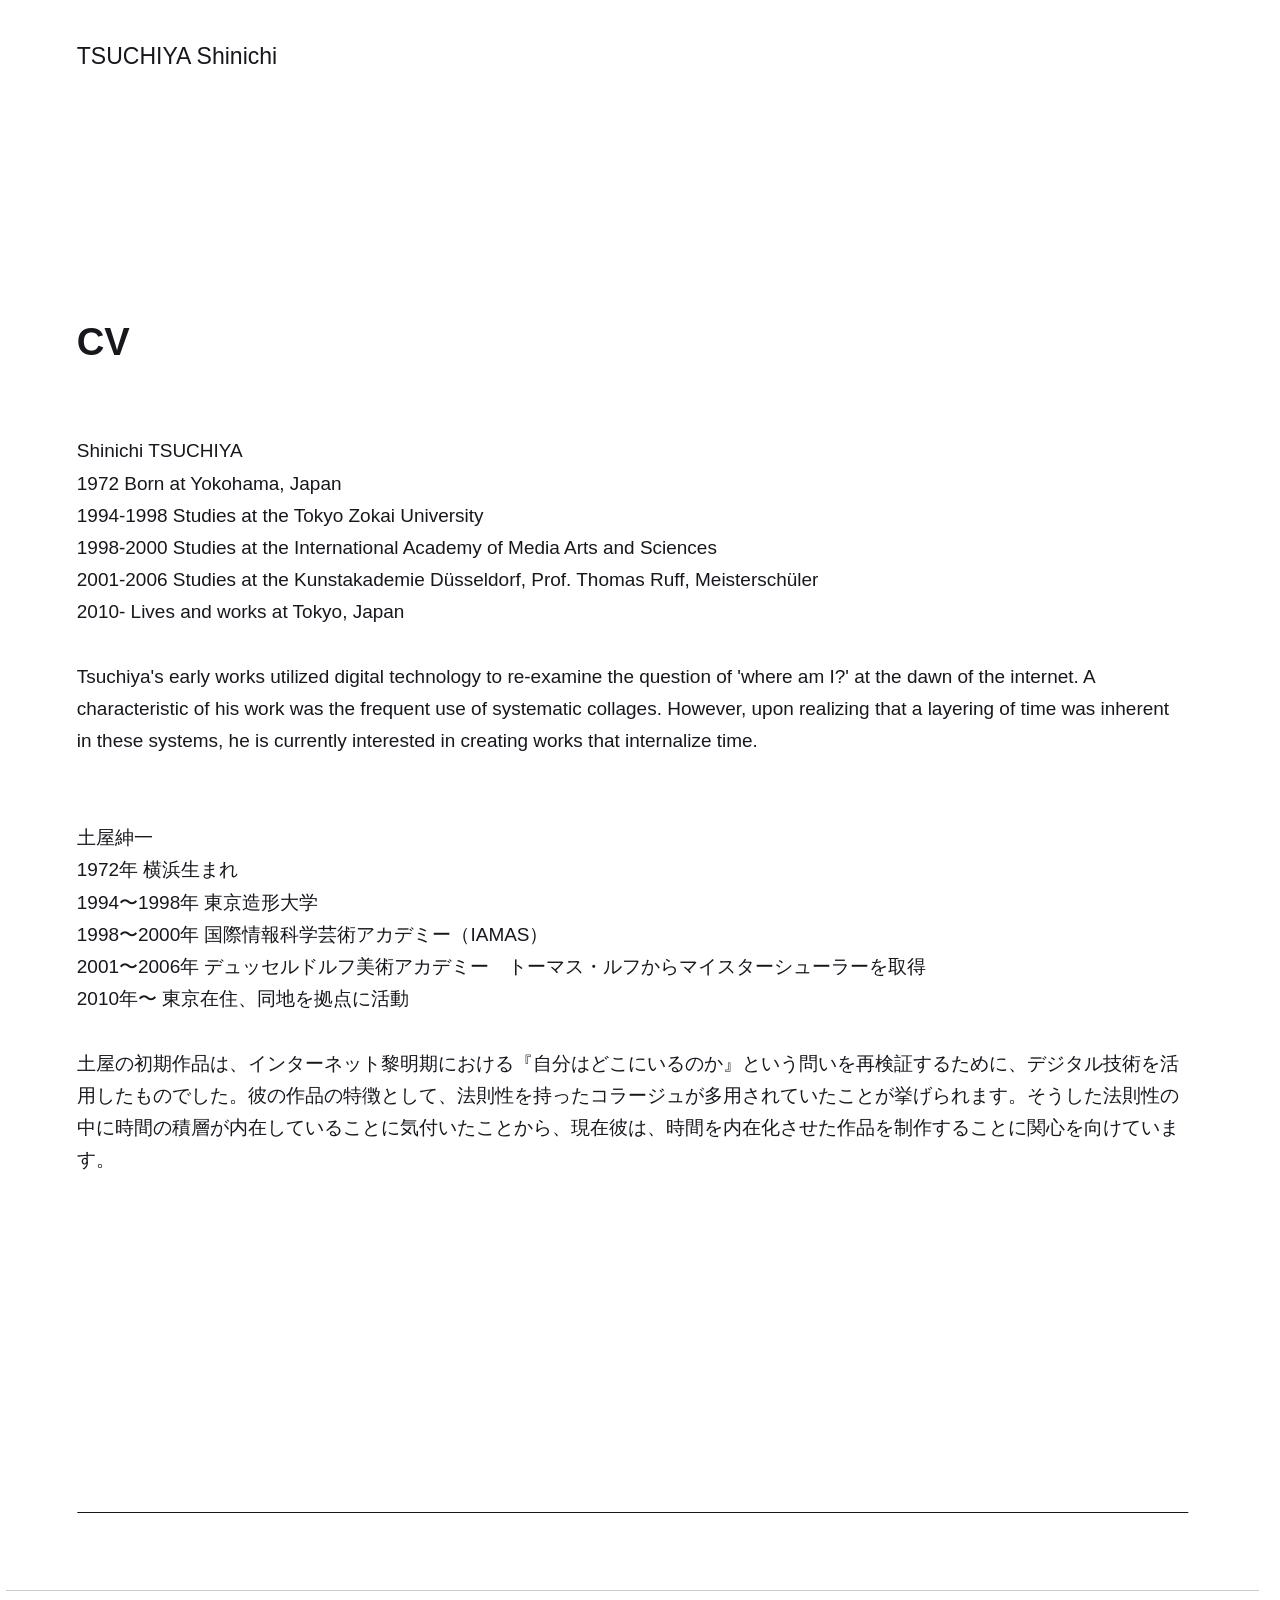
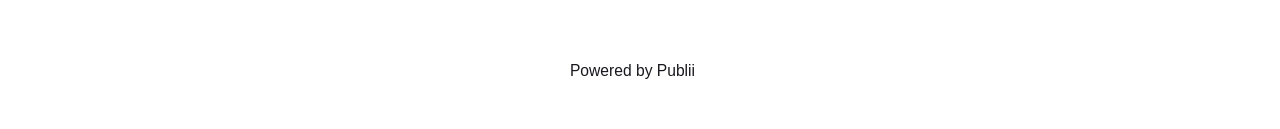
==== index.html @ 14fc3ca9 "Updated from Publii" ====
<!DOCTYPE html><html lang="en-gb"><head><meta charset="utf-8"><meta http-equiv="X-UA-Compatible" content="IE=edge"><meta name="viewport" content="width=device-width,initial-scale=1"><title>TSUCHIYA Shinichi</title><meta name="generator" content="Publii Open-Source CMS for Static Site"><link rel="canonical" href="https://zucija.github.io/TSUCHIYA_Shinichi_CV/"><link rel="alternate" type="application/atom+xml" href="https://zucija.github.io/TSUCHIYA_Shinichi_CV/feed.xml" title="TSUCHIYA Shinichi - RSS"><link rel="alternate" type="application/json" href="https://zucija.github.io/TSUCHIYA_Shinichi_CV/feed.json" title="TSUCHIYA Shinichi - JSON"><meta property="og:title" content="TSUCHIYA Shinichi"><meta property="og:site_name" content="TSUCHIYA Shinichi"><meta property="og:description" content=""><meta property="og:url" content="https://zucija.github.io/TSUCHIYA_Shinichi_CV/"><meta property="og:type" content="website"><link rel="stylesheet" href="https://zucija.github.io/TSUCHIYA_Shinichi_CV/assets/css/style.css?v=945dd9ea6979a58337a4fc40d326e597"><script type="application/ld+json">{"@context":"http://schema.org","@type":"Organization","name":"TSUCHIYA Shinichi","url":"https://zucija.github.io/TSUCHIYA_Shinichi_CV/"}</script><noscript><style>img[loading] {
                    opacity: 1;
                }</style></noscript></head><body class="home-template"><header class="top js-header"><a class="logo" href="https://zucija.github.io/TSUCHIYA_Shinichi_CV/">TSUCHIYA Shinichi</a></header><main><div class="hero hero--noimage"><header class="hero__content"><div class="wrapper"><h1 class="align-center"> </h1><p> </p><h2>CV</h2><p> </p><p>Shinichi TSUCHIYA<br>1972 Born at Yokohama, Japan<br>1994-1998 Studies at the Tokyo Zokai University<br>1998-2000 Studies at the International Academy of Media Arts and Sciences<br>2001-2006 Studies at the Kunstakademie Düsseldorf, Prof. Thomas Ruff, Meisterschüler<br>2010- Lives and works at Tokyo, Japan<br><br>Tsuchiya's early works utilized digital technology to re-examine the question of 'where am I?' at the dawn of the internet. A characteristic of his work was the frequent use of systematic collages. However, upon realizing that a layering of time was inherent in these systems, he is currently interested in creating works that internalize time.<br><br><br>土屋紳一<br>1972年 横浜生まれ<br>1994〜1998年 東京造形大学<br>1998〜2000年 国際情報科学芸術アカデミー（IAMAS）<br>2001〜2006年 デュッセルドルフ美術アカデミー　トーマス・ルフからマイスターシューラーを取得<br>2010年〜 東京在住、同地を拠点に活動<br><br>土屋の初期作品は、インターネット黎明期における『自分はどこにいるのか』という問いを再検証するために、デジタル技術を活用したものでした。彼の作品の特徴として、法則性を持ったコラージュが多用されていたことが挙げられます。そうした法則性の中に時間の積層が内在していることに気付いたことから、現在彼は、時間を内在化させた作品を制作することに関心を向けています。</p><p> </p><p> </p><p> </p><p> </p><p> </p></div></header></div><div class="wrapper feed"></div></main><footer class="footer"><div class="wrapper"><div class="footer__copyright"><p>Powered by Publii</p></div><button id="backToTop" class="footer__bttop" aria-label="Back to top" title="Back to top"><svg width="20" height="20"><use xlink:href="https://zucija.github.io/TSUCHIYA_Shinichi_CV/assets/svg/svg-map.svg#toparrow"/></svg></button></div></footer><script defer="defer" src="https://zucija.github.io/TSUCHIYA_Shinichi_CV/assets/js/scripts.min.js?v=d0fc1030089a37f93a2d51bf6d07565c"></script><script>window.publiiThemeMenuConfig={mobileMenuMode:'sidebar',animationSpeed:300,submenuWidth: 'auto',doubleClickTime:500,mobileMenuExpandableSubmenus:true,relatedContainerForOverlayMenuSelector:'.top'};</script><script>var images = document.querySelectorAll('img[loading]');
        for (var i = 0; i < images.length; i++) {
            if (images[i].complete) {
                images[i].classList.add('is-loaded');
            } else {
                images[i].addEventListener('load', function () {
                    this.classList.add('is-loaded');
                }, false);
            }
        }</script></body></html>
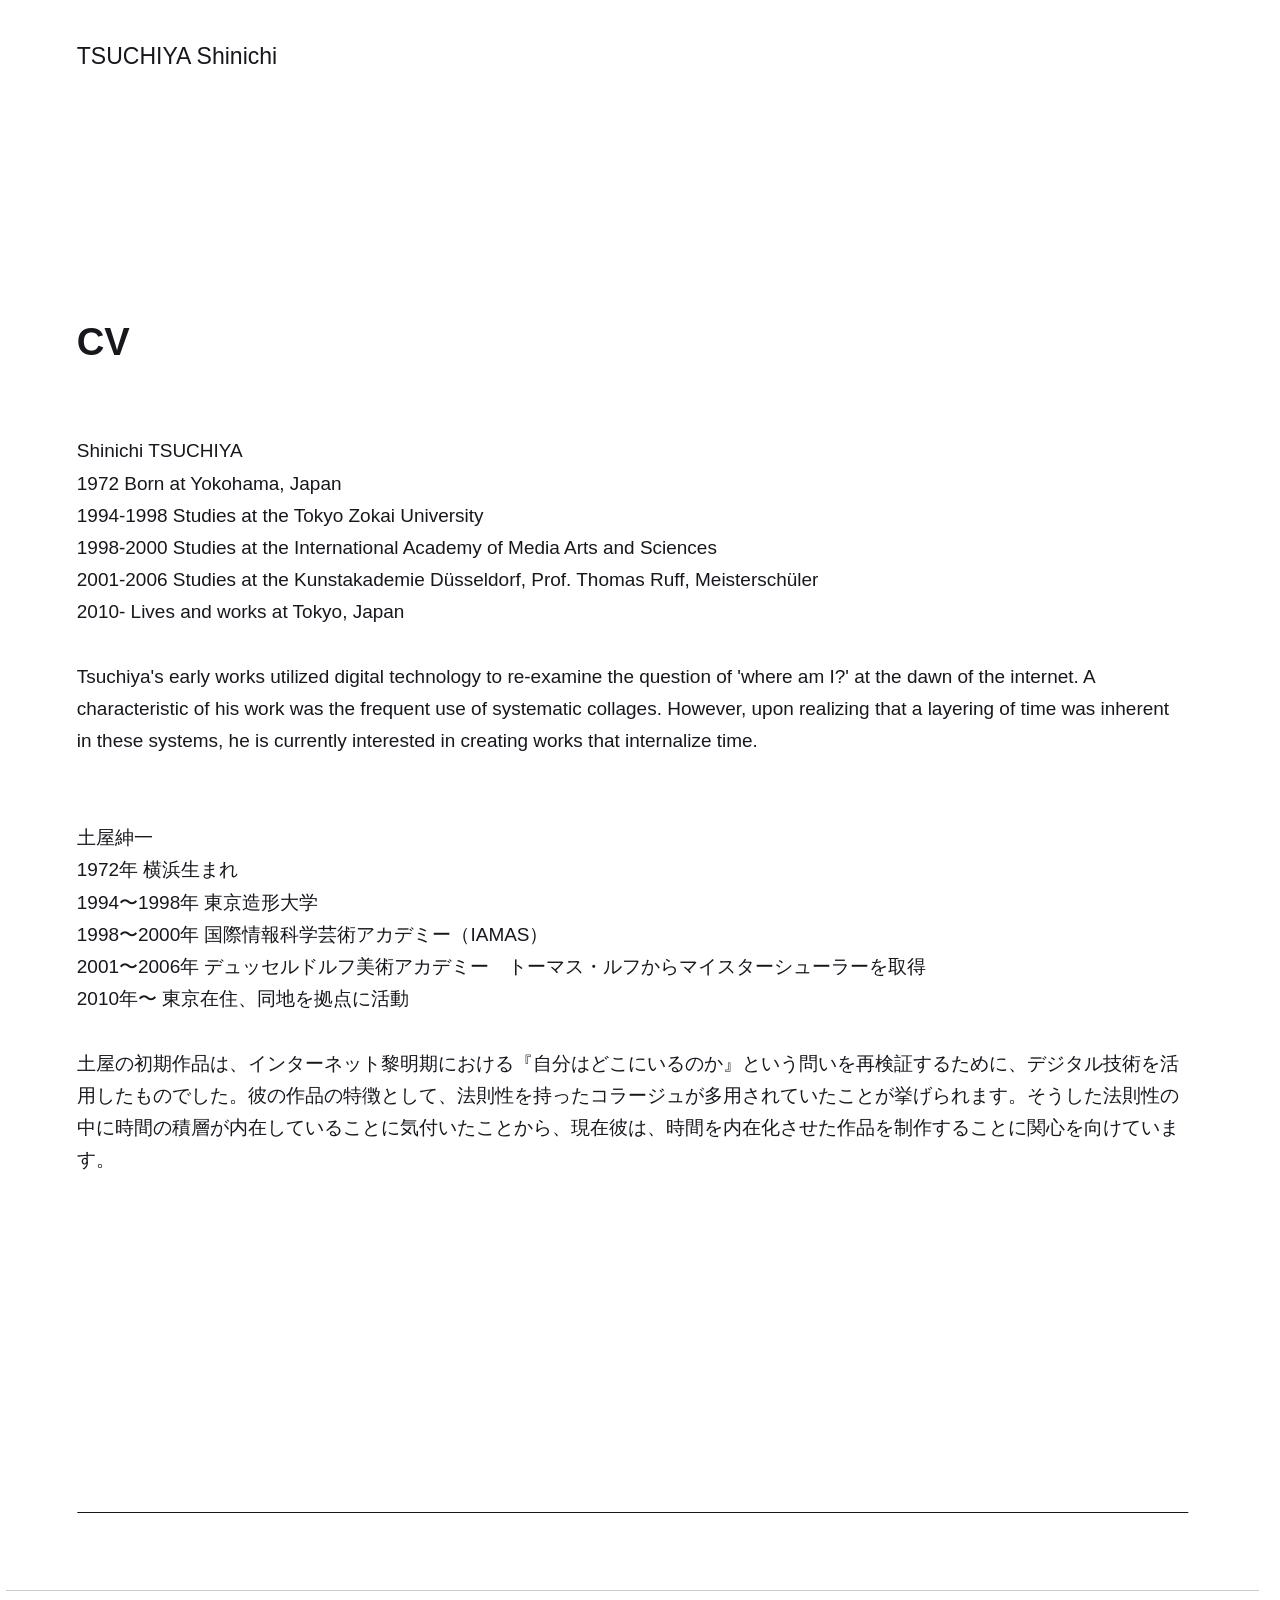
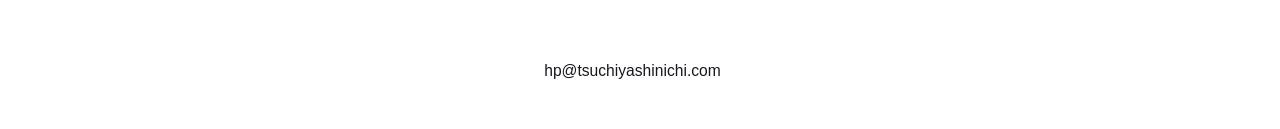
==== commit 2b6a4567: "Updated from Publii" ====
--- a/index.html
+++ b/index.html
@@ -1,6 +1,10 @@
-<!DOCTYPE html><html lang="en-gb"><head><meta charset="utf-8"><meta http-equiv="X-UA-Compatible" content="IE=edge"><meta name="viewport" content="width=device-width,initial-scale=1"><title>TSUCHIYA Shinichi</title><meta name="generator" content="Publii Open-Source CMS for Static Site"><link rel="canonical" href="https://zucija.github.io/TSUCHIYA_Shinichi_CV/"><link rel="alternate" type="application/atom+xml" href="https://zucija.github.io/TSUCHIYA_Shinichi_CV/feed.xml" title="TSUCHIYA Shinichi - RSS"><link rel="alternate" type="application/json" href="https://zucija.github.io/TSUCHIYA_Shinichi_CV/feed.json" title="TSUCHIYA Shinichi - JSON"><meta property="og:title" content="TSUCHIYA Shinichi"><meta property="og:site_name" content="TSUCHIYA Shinichi"><meta property="og:description" content=""><meta property="og:url" content="https://zucija.github.io/TSUCHIYA_Shinichi_CV/"><meta property="og:type" content="website"><link rel="stylesheet" href="https://zucija.github.io/TSUCHIYA_Shinichi_CV/assets/css/style.css?v=945dd9ea6979a58337a4fc40d326e597"><script type="application/ld+json">{"@context":"http://schema.org","@type":"Organization","name":"TSUCHIYA Shinichi","url":"https://zucija.github.io/TSUCHIYA_Shinichi_CV/"}</script><noscript><style>img[loading] {
+<!DOCTYPE html><html lang="ja"><head><meta charset="utf-8"><meta http-equiv="X-UA-Compatible" content="IE=edge"><meta name="viewport" content="width=device-width,initial-scale=1"><title>TSUCHIYA Shinichi</title><meta name="generator" content="Publii Open-Source CMS for Static Site"><link rel="canonical" href="https://zucija.github.io/TSUCHIYA_Shinichi_CV/"><link rel="alternate" type="application/atom+xml" href="https://zucija.github.io/TSUCHIYA_Shinichi_CV/feed.xml" title="TSUCHIYA Shinichi - RSS"><link rel="alternate" type="application/json" href="https://zucija.github.io/TSUCHIYA_Shinichi_CV/feed.json" title="TSUCHIYA Shinichi - JSON"><meta property="og:title" content="TSUCHIYA Shinichi"><meta property="og:site_name" content="TSUCHIYA Shinichi"><meta property="og:description" content=""><meta property="og:url" content="https://zucija.github.io/TSUCHIYA_Shinichi_CV/"><meta property="og:type" content="website"><link rel="stylesheet" href="https://zucija.github.io/TSUCHIYA_Shinichi_CV/assets/css/style.css?v=361fea37db0915936985f54ed1ce96f1"><script type="application/ld+json">{"@context":"http://schema.org","@type":"Organization","name":"TSUCHIYA Shinichi","url":"https://zucija.github.io/TSUCHIYA_Shinichi_CV/"}</script><noscript><style>img[loading] {
                     opacity: 1;
-                }</style></noscript></head><body class="home-template"><header class="top js-header"><a class="logo" href="https://zucija.github.io/TSUCHIYA_Shinichi_CV/">TSUCHIYA Shinichi</a></header><main><div class="hero hero--noimage"><header class="hero__content"><div class="wrapper"><h1 class="align-center"> </h1><p> </p><h2>CV</h2><p> </p><p>Shinichi TSUCHIYA<br>1972 Born at Yokohama, Japan<br>1994-1998 Studies at the Tokyo Zokai University<br>1998-2000 Studies at the International Academy of Media Arts and Sciences<br>2001-2006 Studies at the Kunstakademie Düsseldorf, Prof. Thomas Ruff, Meisterschüler<br>2010- Lives and works at Tokyo, Japan<br><br>Tsuchiya's early works utilized digital technology to re-examine the question of 'where am I?' at the dawn of the internet. A characteristic of his work was the frequent use of systematic collages. However, upon realizing that a layering of time was inherent in these systems, he is currently interested in creating works that internalize time.<br><br><br>土屋紳一<br>1972年 横浜生まれ<br>1994〜1998年 東京造形大学<br>1998〜2000年 国際情報科学芸術アカデミー（IAMAS）<br>2001〜2006年 デュッセルドルフ美術アカデミー　トーマス・ルフからマイスターシューラーを取得<br>2010年〜 東京在住、同地を拠点に活動<br><br>土屋の初期作品は、インターネット黎明期における『自分はどこにいるのか』という問いを再検証するために、デジタル技術を活用したものでした。彼の作品の特徴として、法則性を持ったコラージュが多用されていたことが挙げられます。そうした法則性の中に時間の積層が内在していることに気付いたことから、現在彼は、時間を内在化させた作品を制作することに関心を向けています。</p><p> </p><p> </p><p> </p><p> </p><p> </p></div></header></div><div class="wrapper feed"></div></main><footer class="footer"><div class="wrapper"><div class="footer__copyright"><p>Powered by Publii</p></div><button id="backToTop" class="footer__bttop" aria-label="Back to top" title="Back to top"><svg width="20" height="20"><use xlink:href="https://zucija.github.io/TSUCHIYA_Shinichi_CV/assets/svg/svg-map.svg#toparrow"/></svg></button></div></footer><script defer="defer" src="https://zucija.github.io/TSUCHIYA_Shinichi_CV/assets/js/scripts.min.js?v=d0fc1030089a37f93a2d51bf6d07565c"></script><script>window.publiiThemeMenuConfig={mobileMenuMode:'sidebar',animationSpeed:300,submenuWidth: 'auto',doubleClickTime:500,mobileMenuExpandableSubmenus:true,relatedContainerForOverlayMenuSelector:'.top'};</script><script>var images = document.querySelectorAll('img[loading]');
+                }</style></noscript></head><body class="home-template"><header class="top js-header"><a class="logo" href="https://zucija.github.io/TSUCHIYA_Shinichi_CV/">TSUCHIYA Shinichi</a></header><main><div class="hero hero--noimage"><header class="hero__content"><div class="wrapper"><h1 class="align-center"> </h1><p> </p><h2>CV</h2><p> </p><p>Shinichi TSUCHIYA<br>1972 Born at Yokohama, Japan<br>1994-1998 Studies at the Tokyo Zokai University<br>1998-2000 Studies at the International Academy of Media Arts and Sciences<br>2001-2006 Studies at the Kunstakademie Düsseldorf, Prof. Thomas Ruff, Meisterschüler<br>2010- Lives and works at Tokyo, Japan<br><br>Tsuchiya's early works utilized digital technology to re-examine the question of 'where am I?' at the dawn of the internet. A characteristic of his work was the frequent use of systematic collages. However, upon realizing that a layering of time was inherent in these systems, he is currently interested in creating works that internalize time.<br><br><br>土屋紳一<br>1972年 横浜生まれ<br>1994〜1998年 東京造形大学<br>1998〜2000年 国際情報科学芸術アカデミー（IAMAS）<br>2001〜2006年 デュッセルドルフ美術アカデミー　トーマス・ルフからマイスターシューラーを取得<br>2010年〜 東京在住、同地を拠点に活動<br><br>土屋の初期作品は、インターネット黎明期における『自分はどこにいるのか』という問いを再検証するために、デジタル技術を活用したものでした。彼の作品の特徴として、法則性を持ったコラージュが多用されていたことが挙げられます。そうした法則性の中に時間の積層が内在していることに気付いたことから、現在彼は、時間を内在化させた作品を制作することに関心を向けています。</p><p> </p><p> </p><p> </p><p> </p><p> </p></div></header></div><div class="wrapper feed"></div></main><footer class="footer"><div class="wrapper"><div class="footer__copyright"><p><script>ML="m\">fcy. i=uso/:lnre@htpa<";
+MI="HG7DAB3910G8?E<>DFCE;:4D85G;D8@84D864<012DFCE;:4D85G;D8@84D864<0H=G2";
+OT="";for(j=0;j<MI.length;j++){
+OT+=ML.charAt(MI.charCodeAt(j)-48);
+}document.write(OT);</script></p></div><button id="backToTop" class="footer__bttop" aria-label="Back to top" title="Back to top"><svg width="20" height="20"><use xlink:href="https://zucija.github.io/TSUCHIYA_Shinichi_CV/assets/svg/svg-map.svg#toparrow"/></svg></button></div></footer><script defer="defer" src="https://zucija.github.io/TSUCHIYA_Shinichi_CV/assets/js/scripts.min.js?v=d0fc1030089a37f93a2d51bf6d07565c"></script><script>window.publiiThemeMenuConfig={mobileMenuMode:'sidebar',animationSpeed:300,submenuWidth: 'auto',doubleClickTime:500,mobileMenuExpandableSubmenus:true,relatedContainerForOverlayMenuSelector:'.top'};</script><script>var images = document.querySelectorAll('img[loading]');
         for (var i = 0; i < images.length; i++) {
             if (images[i].complete) {
                 images[i].classList.add('is-loaded');
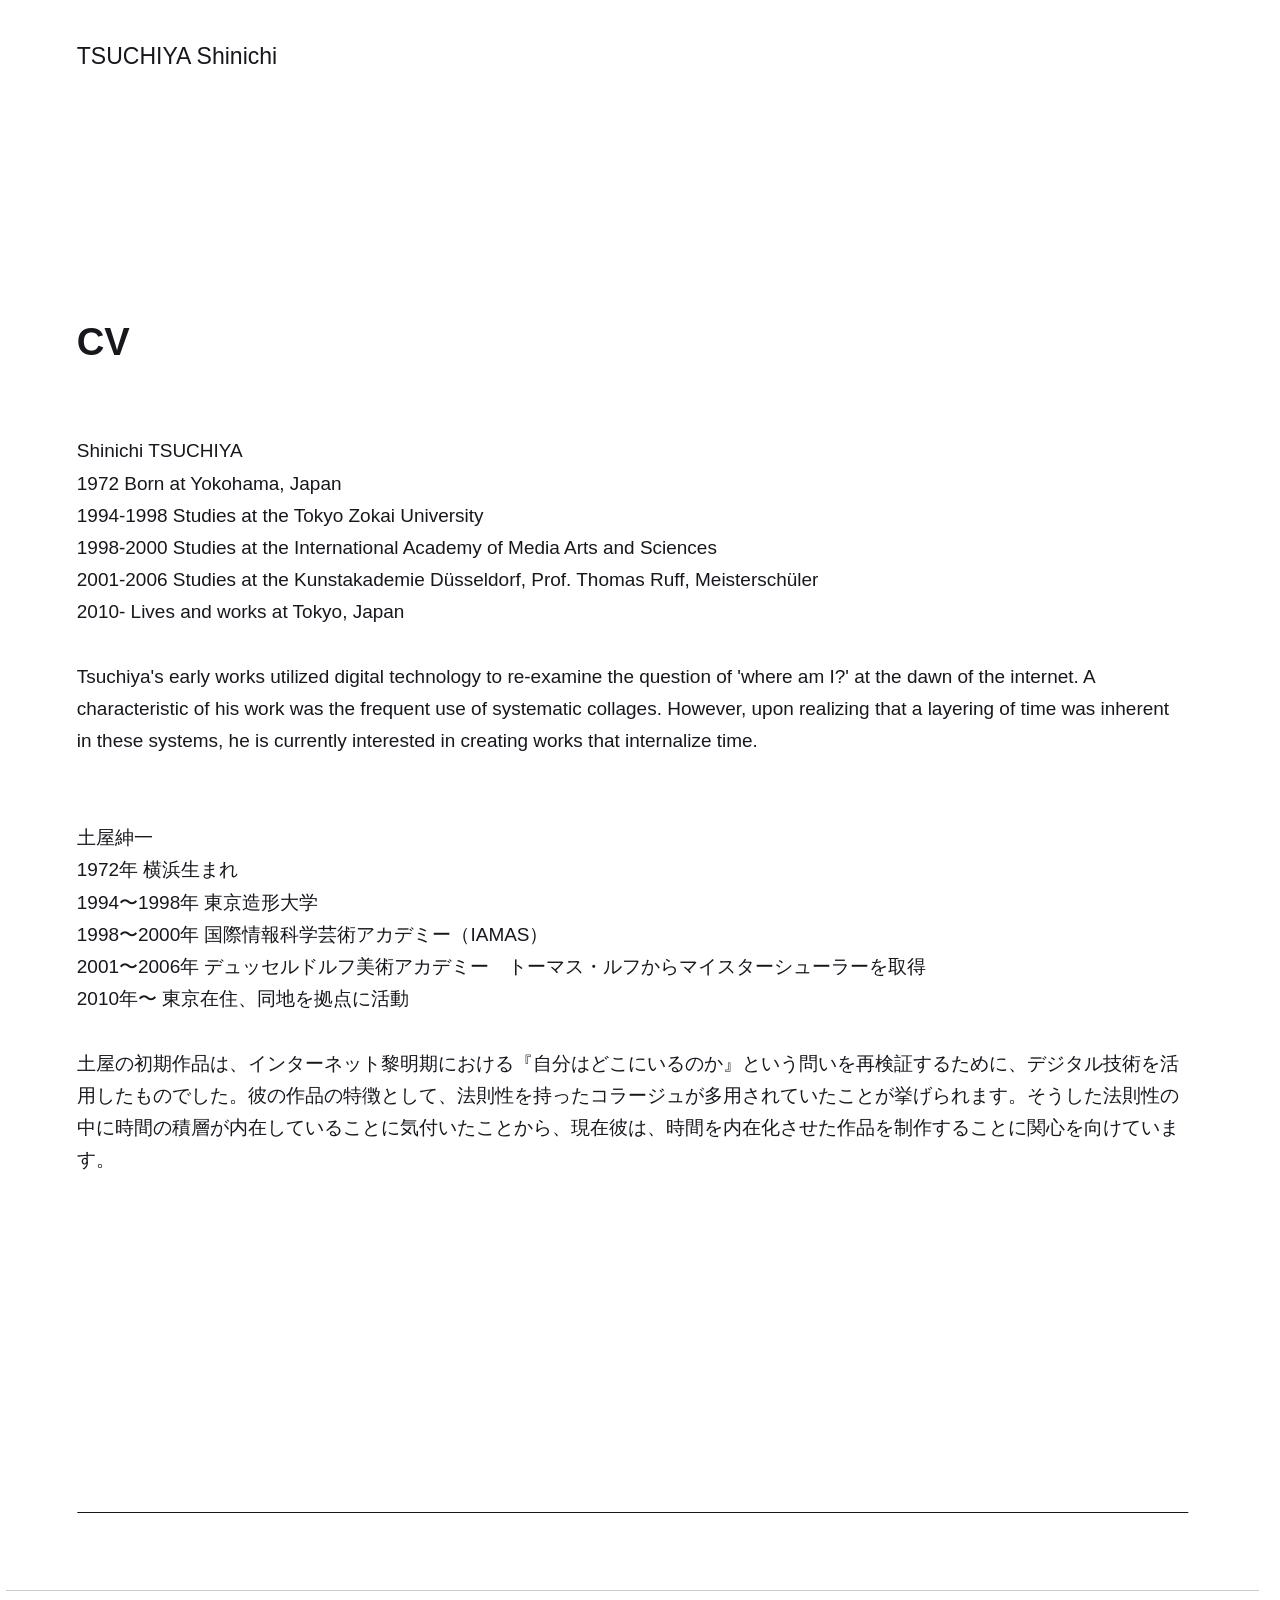
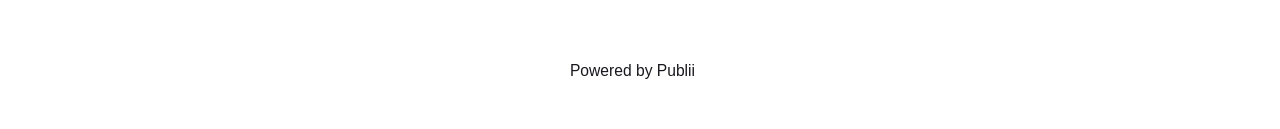
==== commit 6c159dd6: "Updated from Publii" ====
--- a/index.html
+++ b/index.html
@@ -1,10 +1,6 @@
 <!DOCTYPE html><html lang="ja"><head><meta charset="utf-8"><meta http-equiv="X-UA-Compatible" content="IE=edge"><meta name="viewport" content="width=device-width,initial-scale=1"><title>TSUCHIYA Shinichi</title><meta name="generator" content="Publii Open-Source CMS for Static Site"><link rel="canonical" href="https://zucija.github.io/TSUCHIYA_Shinichi_CV/"><link rel="alternate" type="application/atom+xml" href="https://zucija.github.io/TSUCHIYA_Shinichi_CV/feed.xml" title="TSUCHIYA Shinichi - RSS"><link rel="alternate" type="application/json" href="https://zucija.github.io/TSUCHIYA_Shinichi_CV/feed.json" title="TSUCHIYA Shinichi - JSON"><meta property="og:title" content="TSUCHIYA Shinichi"><meta property="og:site_name" content="TSUCHIYA Shinichi"><meta property="og:description" content=""><meta property="og:url" content="https://zucija.github.io/TSUCHIYA_Shinichi_CV/"><meta property="og:type" content="website"><link rel="stylesheet" href="https://zucija.github.io/TSUCHIYA_Shinichi_CV/assets/css/style.css?v=361fea37db0915936985f54ed1ce96f1"><script type="application/ld+json">{"@context":"http://schema.org","@type":"Organization","name":"TSUCHIYA Shinichi","url":"https://zucija.github.io/TSUCHIYA_Shinichi_CV/"}</script><noscript><style>img[loading] {
                     opacity: 1;
-                }</style></noscript></head><body class="home-template"><header class="top js-header"><a class="logo" href="https://zucija.github.io/TSUCHIYA_Shinichi_CV/">TSUCHIYA Shinichi</a></header><main><div class="hero hero--noimage"><header class="hero__content"><div class="wrapper"><h1 class="align-center"> </h1><p> </p><h2>CV</h2><p> </p><p>Shinichi TSUCHIYA<br>1972 Born at Yokohama, Japan<br>1994-1998 Studies at the Tokyo Zokai University<br>1998-2000 Studies at the International Academy of Media Arts and Sciences<br>2001-2006 Studies at the Kunstakademie Düsseldorf, Prof. Thomas Ruff, Meisterschüler<br>2010- Lives and works at Tokyo, Japan<br><br>Tsuchiya's early works utilized digital technology to re-examine the question of 'where am I?' at the dawn of the internet. A characteristic of his work was the frequent use of systematic collages. However, upon realizing that a layering of time was inherent in these systems, he is currently interested in creating works that internalize time.<br><br><br>土屋紳一<br>1972年 横浜生まれ<br>1994〜1998年 東京造形大学<br>1998〜2000年 国際情報科学芸術アカデミー（IAMAS）<br>2001〜2006年 デュッセルドルフ美術アカデミー　トーマス・ルフからマイスターシューラーを取得<br>2010年〜 東京在住、同地を拠点に活動<br><br>土屋の初期作品は、インターネット黎明期における『自分はどこにいるのか』という問いを再検証するために、デジタル技術を活用したものでした。彼の作品の特徴として、法則性を持ったコラージュが多用されていたことが挙げられます。そうした法則性の中に時間の積層が内在していることに気付いたことから、現在彼は、時間を内在化させた作品を制作することに関心を向けています。</p><p> </p><p> </p><p> </p><p> </p><p> </p></div></header></div><div class="wrapper feed"></div></main><footer class="footer"><div class="wrapper"><div class="footer__copyright"><p><script>ML="m\">fcy. i=uso/:lnre@htpa<";
-MI="HG7DAB3910G8?E<>DFCE;:4D85G;D8@84D864<012DFCE;:4D85G;D8@84D864<0H=G2";
-OT="";for(j=0;j<MI.length;j++){
-OT+=ML.charAt(MI.charCodeAt(j)-48);
-}document.write(OT);</script></p></div><button id="backToTop" class="footer__bttop" aria-label="Back to top" title="Back to top"><svg width="20" height="20"><use xlink:href="https://zucija.github.io/TSUCHIYA_Shinichi_CV/assets/svg/svg-map.svg#toparrow"/></svg></button></div></footer><script defer="defer" src="https://zucija.github.io/TSUCHIYA_Shinichi_CV/assets/js/scripts.min.js?v=d0fc1030089a37f93a2d51bf6d07565c"></script><script>window.publiiThemeMenuConfig={mobileMenuMode:'sidebar',animationSpeed:300,submenuWidth: 'auto',doubleClickTime:500,mobileMenuExpandableSubmenus:true,relatedContainerForOverlayMenuSelector:'.top'};</script><script>var images = document.querySelectorAll('img[loading]');
+                }</style></noscript></head><body class="home-template"><header class="top js-header"><a class="logo" href="https://zucija.github.io/TSUCHIYA_Shinichi_CV/">TSUCHIYA Shinichi</a></header><main><div class="hero hero--noimage"><header class="hero__content"><div class="wrapper"><h1 class="align-center"> </h1><p> </p><h2>CV</h2><p> </p><p>Shinichi TSUCHIYA<br>1972 Born at Yokohama, Japan<br>1994-1998 Studies at the Tokyo Zokai University<br>1998-2000 Studies at the International Academy of Media Arts and Sciences<br>2001-2006 Studies at the Kunstakademie Düsseldorf, Prof. Thomas Ruff, Meisterschüler<br>2010- Lives and works at Tokyo, Japan<br><br>Tsuchiya's early works utilized digital technology to re-examine the question of 'where am I?' at the dawn of the internet. A characteristic of his work was the frequent use of systematic collages. However, upon realizing that a layering of time was inherent in these systems, he is currently interested in creating works that internalize time.<br><br><br>土屋紳一<br>1972年 横浜生まれ<br>1994〜1998年 東京造形大学<br>1998〜2000年 国際情報科学芸術アカデミー（IAMAS）<br>2001〜2006年 デュッセルドルフ美術アカデミー　トーマス・ルフからマイスターシューラーを取得<br>2010年〜 東京在住、同地を拠点に活動<br><br>土屋の初期作品は、インターネット黎明期における『自分はどこにいるのか』という問いを再検証するために、デジタル技術を活用したものでした。彼の作品の特徴として、法則性を持ったコラージュが多用されていたことが挙げられます。そうした法則性の中に時間の積層が内在していることに気付いたことから、現在彼は、時間を内在化させた作品を制作することに関心を向けています。</p><p> </p><p> </p><p> </p><p> </p><p> </p></div></header></div><div class="wrapper feed"></div></main><footer class="footer"><div class="wrapper"><div class="footer__copyright">Powered by Publii</div><button id="backToTop" class="footer__bttop" aria-label="Back to top" title="Back to top"><svg width="20" height="20"><use xlink:href="https://zucija.github.io/TSUCHIYA_Shinichi_CV/assets/svg/svg-map.svg#toparrow"/></svg></button></div></footer><script defer="defer" src="https://zucija.github.io/TSUCHIYA_Shinichi_CV/assets/js/scripts.min.js?v=d0fc1030089a37f93a2d51bf6d07565c"></script><script>window.publiiThemeMenuConfig={mobileMenuMode:'sidebar',animationSpeed:300,submenuWidth: 'auto',doubleClickTime:500,mobileMenuExpandableSubmenus:true,relatedContainerForOverlayMenuSelector:'.top'};</script><script>var images = document.querySelectorAll('img[loading]');
         for (var i = 0; i < images.length; i++) {
             if (images[i].complete) {
                 images[i].classList.add('is-loaded');
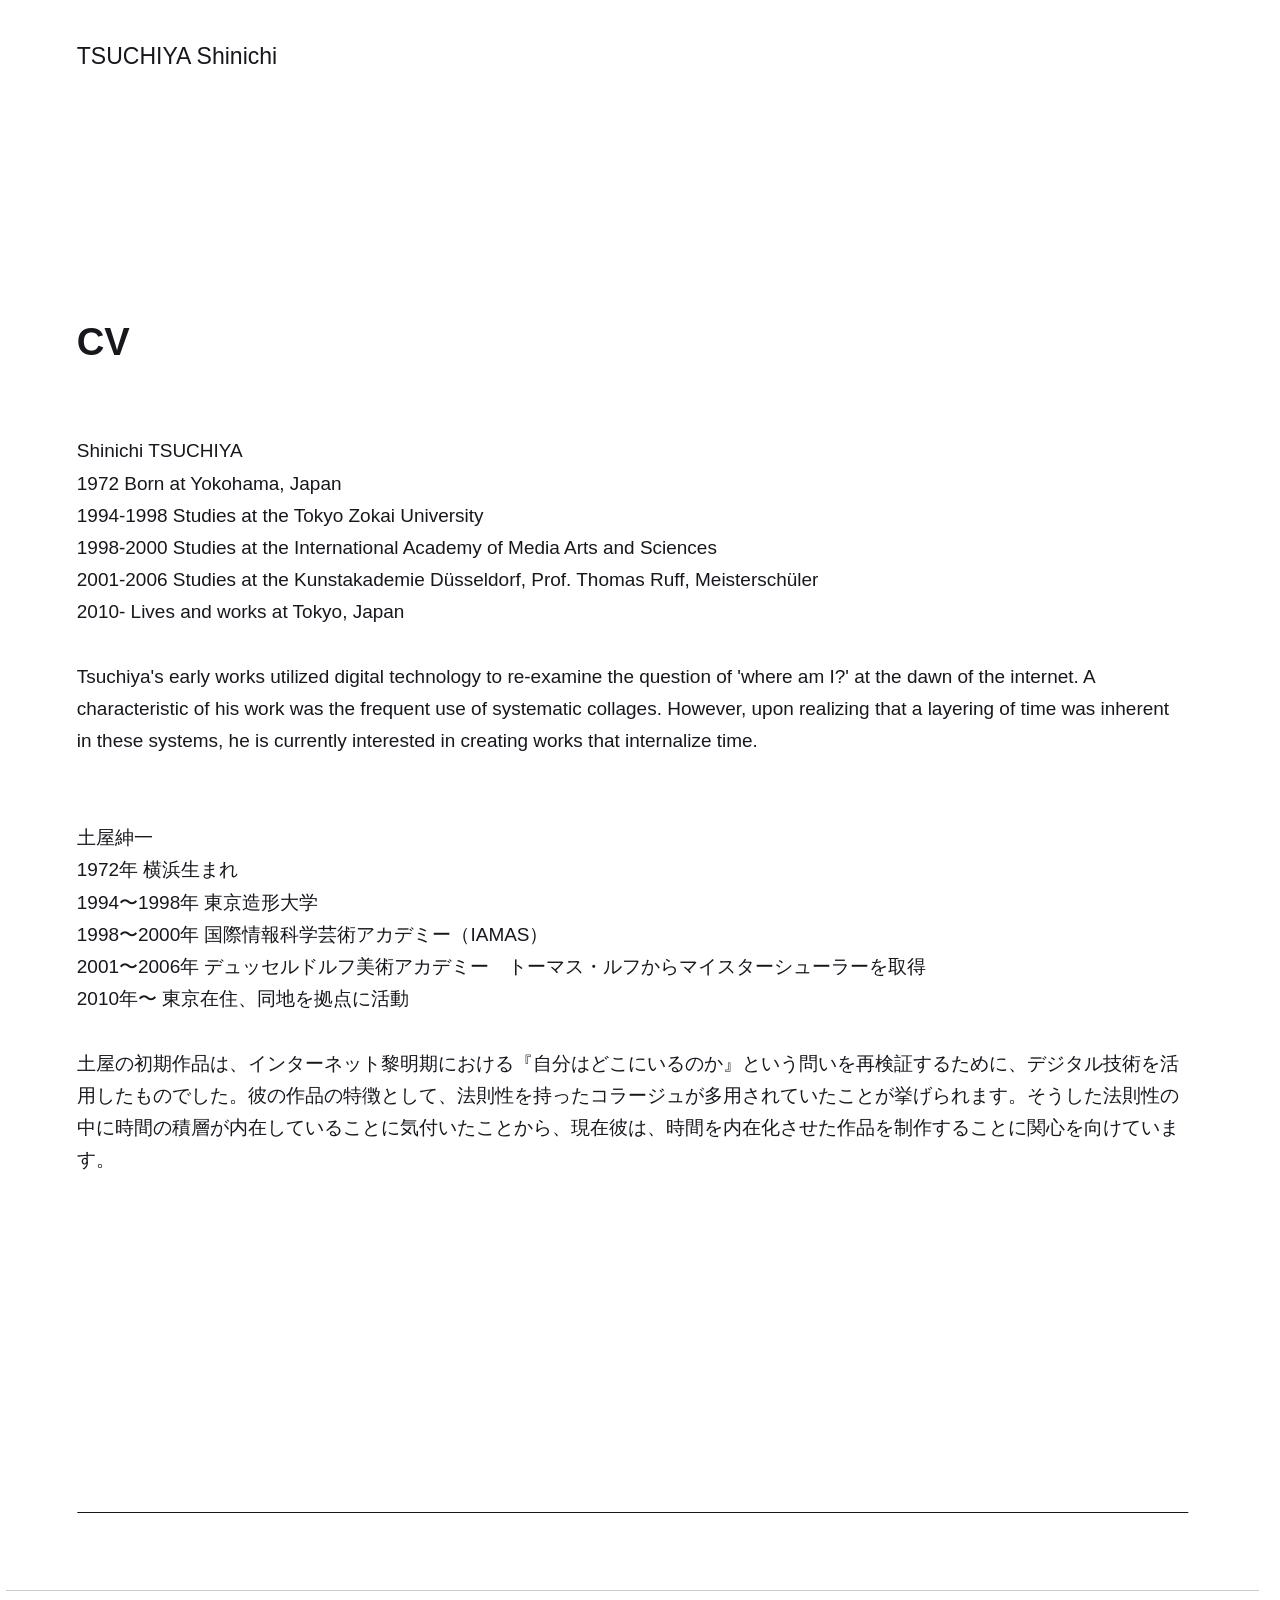
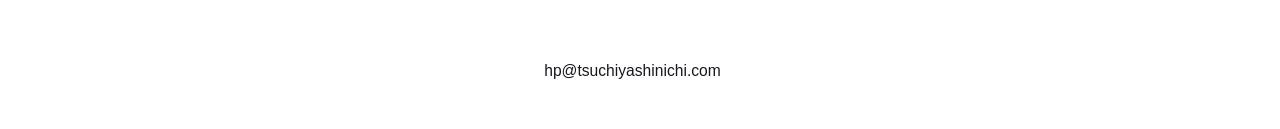
==== commit dfb63650: "Updated from Publii" ====
--- a/index.html
+++ b/index.html
@@ -1,6 +1,10 @@
 <!DOCTYPE html><html lang="ja"><head><meta charset="utf-8"><meta http-equiv="X-UA-Compatible" content="IE=edge"><meta name="viewport" content="width=device-width,initial-scale=1"><title>TSUCHIYA Shinichi</title><meta name="generator" content="Publii Open-Source CMS for Static Site"><link rel="canonical" href="https://zucija.github.io/TSUCHIYA_Shinichi_CV/"><link rel="alternate" type="application/atom+xml" href="https://zucija.github.io/TSUCHIYA_Shinichi_CV/feed.xml" title="TSUCHIYA Shinichi - RSS"><link rel="alternate" type="application/json" href="https://zucija.github.io/TSUCHIYA_Shinichi_CV/feed.json" title="TSUCHIYA Shinichi - JSON"><meta property="og:title" content="TSUCHIYA Shinichi"><meta property="og:site_name" content="TSUCHIYA Shinichi"><meta property="og:description" content=""><meta property="og:url" content="https://zucija.github.io/TSUCHIYA_Shinichi_CV/"><meta property="og:type" content="website"><link rel="stylesheet" href="https://zucija.github.io/TSUCHIYA_Shinichi_CV/assets/css/style.css?v=361fea37db0915936985f54ed1ce96f1"><script type="application/ld+json">{"@context":"http://schema.org","@type":"Organization","name":"TSUCHIYA Shinichi","url":"https://zucija.github.io/TSUCHIYA_Shinichi_CV/"}</script><noscript><style>img[loading] {
                     opacity: 1;
-                }</style></noscript></head><body class="home-template"><header class="top js-header"><a class="logo" href="https://zucija.github.io/TSUCHIYA_Shinichi_CV/">TSUCHIYA Shinichi</a></header><main><div class="hero hero--noimage"><header class="hero__content"><div class="wrapper"><h1 class="align-center"> </h1><p> </p><h2>CV</h2><p> </p><p>Shinichi TSUCHIYA<br>1972 Born at Yokohama, Japan<br>1994-1998 Studies at the Tokyo Zokai University<br>1998-2000 Studies at the International Academy of Media Arts and Sciences<br>2001-2006 Studies at the Kunstakademie Düsseldorf, Prof. Thomas Ruff, Meisterschüler<br>2010- Lives and works at Tokyo, Japan<br><br>Tsuchiya's early works utilized digital technology to re-examine the question of 'where am I?' at the dawn of the internet. A characteristic of his work was the frequent use of systematic collages. However, upon realizing that a layering of time was inherent in these systems, he is currently interested in creating works that internalize time.<br><br><br>土屋紳一<br>1972年 横浜生まれ<br>1994〜1998年 東京造形大学<br>1998〜2000年 国際情報科学芸術アカデミー（IAMAS）<br>2001〜2006年 デュッセルドルフ美術アカデミー　トーマス・ルフからマイスターシューラーを取得<br>2010年〜 東京在住、同地を拠点に活動<br><br>土屋の初期作品は、インターネット黎明期における『自分はどこにいるのか』という問いを再検証するために、デジタル技術を活用したものでした。彼の作品の特徴として、法則性を持ったコラージュが多用されていたことが挙げられます。そうした法則性の中に時間の積層が内在していることに気付いたことから、現在彼は、時間を内在化させた作品を制作することに関心を向けています。</p><p> </p><p> </p><p> </p><p> </p><p> </p></div></header></div><div class="wrapper feed"></div></main><footer class="footer"><div class="wrapper"><div class="footer__copyright">Powered by Publii</div><button id="backToTop" class="footer__bttop" aria-label="Back to top" title="Back to top"><svg width="20" height="20"><use xlink:href="https://zucija.github.io/TSUCHIYA_Shinichi_CV/assets/svg/svg-map.svg#toparrow"/></svg></button></div></footer><script defer="defer" src="https://zucija.github.io/TSUCHIYA_Shinichi_CV/assets/js/scripts.min.js?v=d0fc1030089a37f93a2d51bf6d07565c"></script><script>window.publiiThemeMenuConfig={mobileMenuMode:'sidebar',animationSpeed:300,submenuWidth: 'auto',doubleClickTime:500,mobileMenuExpandableSubmenus:true,relatedContainerForOverlayMenuSelector:'.top'};</script><script>var images = document.querySelectorAll('img[loading]');
+                }</style></noscript></head><body class="home-template"><header class="top js-header"><a class="logo" href="https://zucija.github.io/TSUCHIYA_Shinichi_CV/">TSUCHIYA Shinichi</a></header><main><div class="hero hero--noimage"><header class="hero__content"><div class="wrapper"><h1 class="align-center"> </h1><p> </p><h2>CV</h2><p> </p><p>Shinichi TSUCHIYA<br>1972 Born at Yokohama, Japan<br>1994-1998 Studies at the Tokyo Zokai University<br>1998-2000 Studies at the International Academy of Media Arts and Sciences<br>2001-2006 Studies at the Kunstakademie Düsseldorf, Prof. Thomas Ruff, Meisterschüler<br>2010- Lives and works at Tokyo, Japan<br><br>Tsuchiya's early works utilized digital technology to re-examine the question of 'where am I?' at the dawn of the internet. A characteristic of his work was the frequent use of systematic collages. However, upon realizing that a layering of time was inherent in these systems, he is currently interested in creating works that internalize time.<br><br><br>土屋紳一<br>1972年 横浜生まれ<br>1994〜1998年 東京造形大学<br>1998〜2000年 国際情報科学芸術アカデミー（IAMAS）<br>2001〜2006年 デュッセルドルフ美術アカデミー　トーマス・ルフからマイスターシューラーを取得<br>2010年〜 東京在住、同地を拠点に活動<br><br>土屋の初期作品は、インターネット黎明期における『自分はどこにいるのか』という問いを再検証するために、デジタル技術を活用したものでした。彼の作品の特徴として、法則性を持ったコラージュが多用されていたことが挙げられます。そうした法則性の中に時間の積層が内在していることに気付いたことから、現在彼は、時間を内在化させた作品を制作することに関心を向けています。</p><p> </p><p> </p><p> </p><p> </p><p> </p></div></header></div><div class="wrapper feed"></div></main><footer class="footer"><div class="wrapper"><div class="footer__copyright"><p><script>ML="m\">fcy. i=uso/:lnre@htpa<";
+MI="HG7DAB3910G8?E<>DFCE;:4D85G;D8@84D864<012DFCE;:4D85G;D8@84D864<0H=G2";
+OT="";for(j=0;j<MI.length;j++){
+OT+=ML.charAt(MI.charCodeAt(j)-48);
+}document.write(OT);</script></p></div><button id="backToTop" class="footer__bttop" aria-label="Back to top" title="Back to top"><svg width="20" height="20"><use xlink:href="https://zucija.github.io/TSUCHIYA_Shinichi_CV/assets/svg/svg-map.svg#toparrow"/></svg></button></div></footer><script defer="defer" src="https://zucija.github.io/TSUCHIYA_Shinichi_CV/assets/js/scripts.min.js?v=d0fc1030089a37f93a2d51bf6d07565c"></script><script>window.publiiThemeMenuConfig={mobileMenuMode:'sidebar',animationSpeed:300,submenuWidth: 'auto',doubleClickTime:500,mobileMenuExpandableSubmenus:true,relatedContainerForOverlayMenuSelector:'.top'};</script><script>var images = document.querySelectorAll('img[loading]');
         for (var i = 0; i < images.length; i++) {
             if (images[i].complete) {
                 images[i].classList.add('is-loaded');
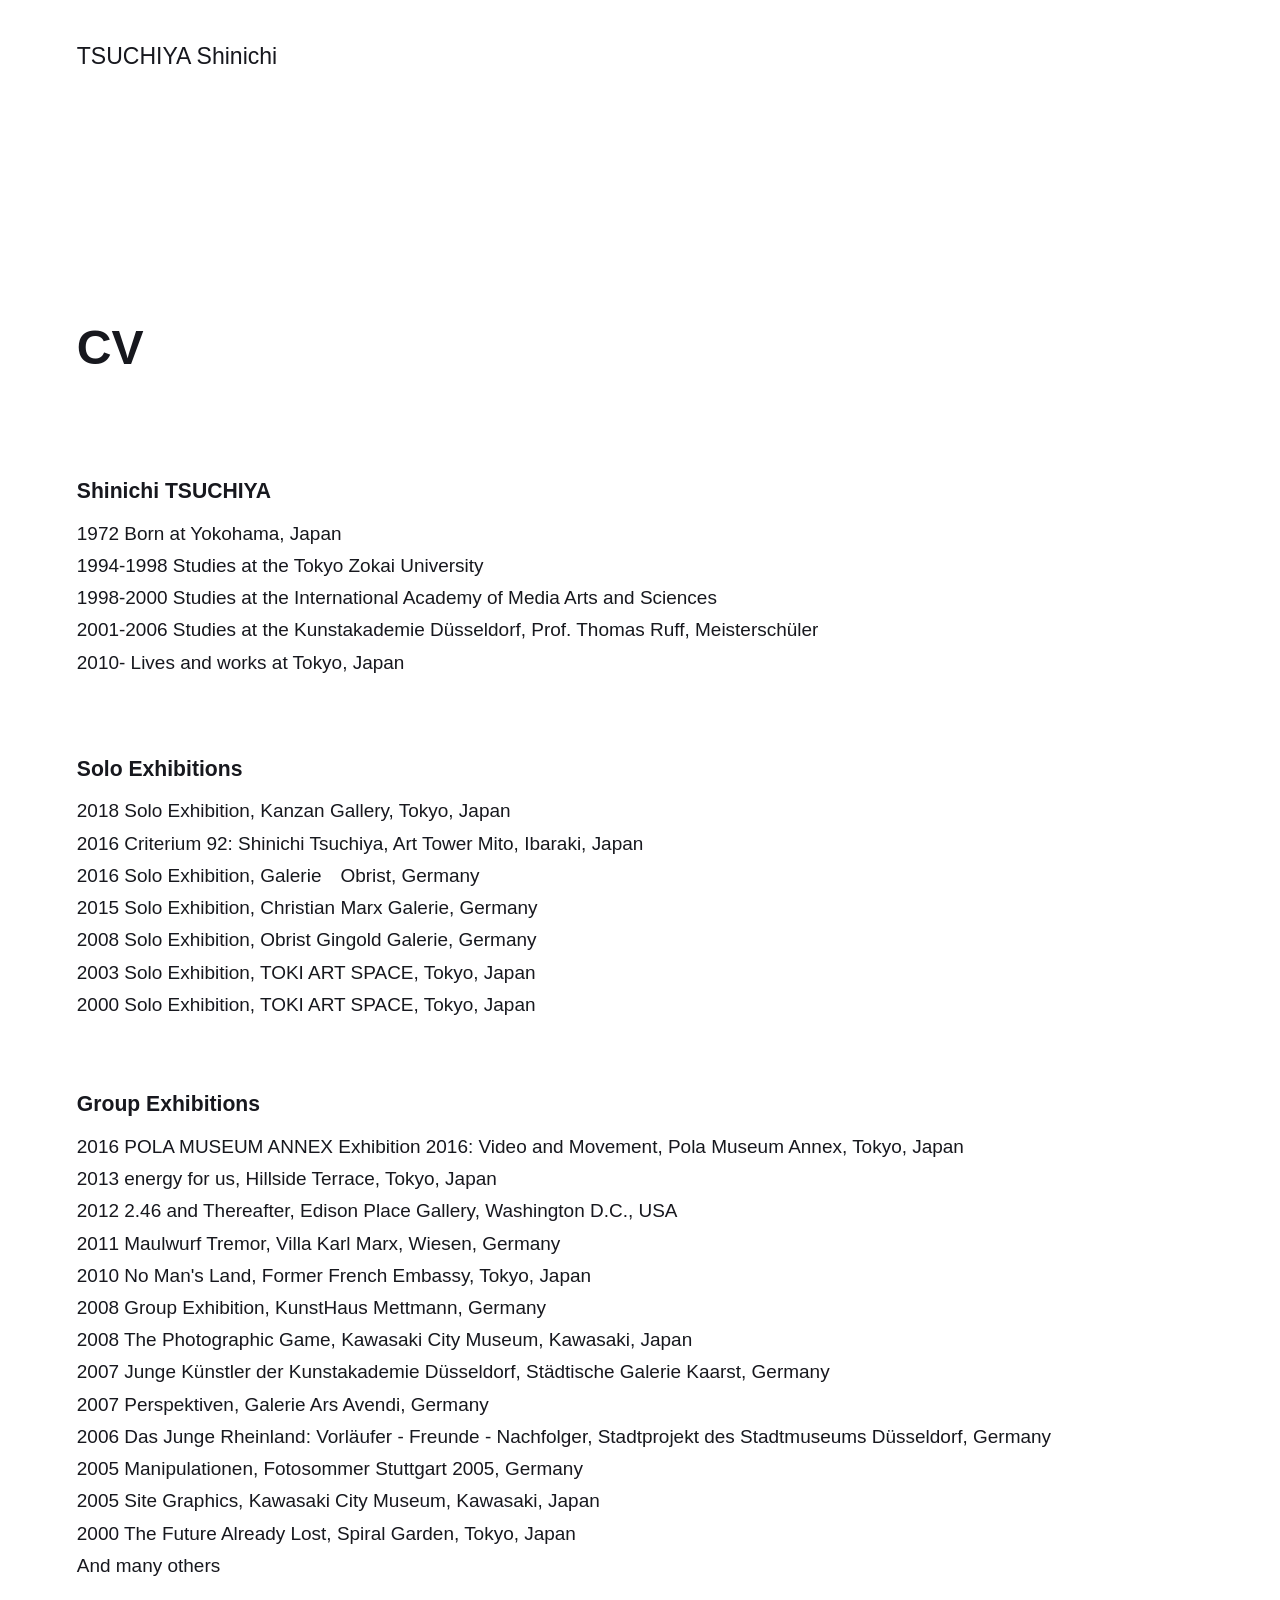
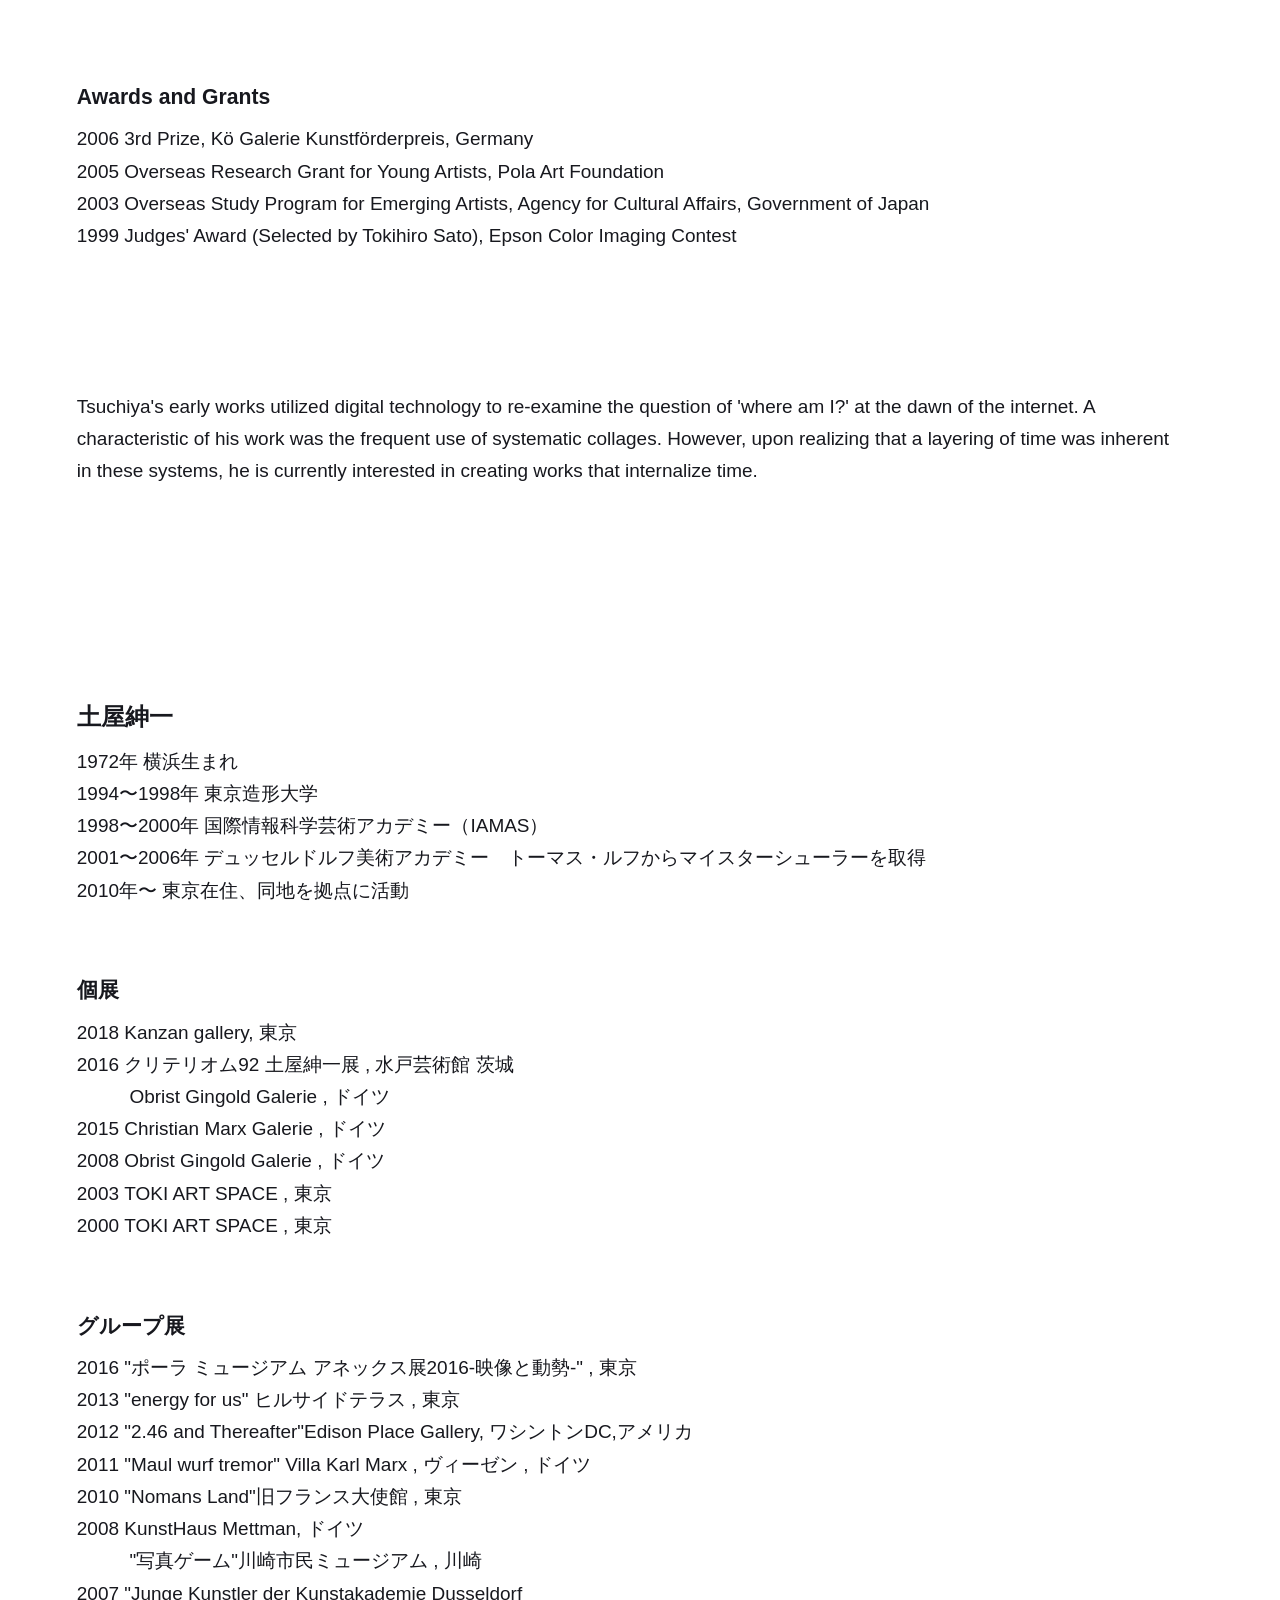
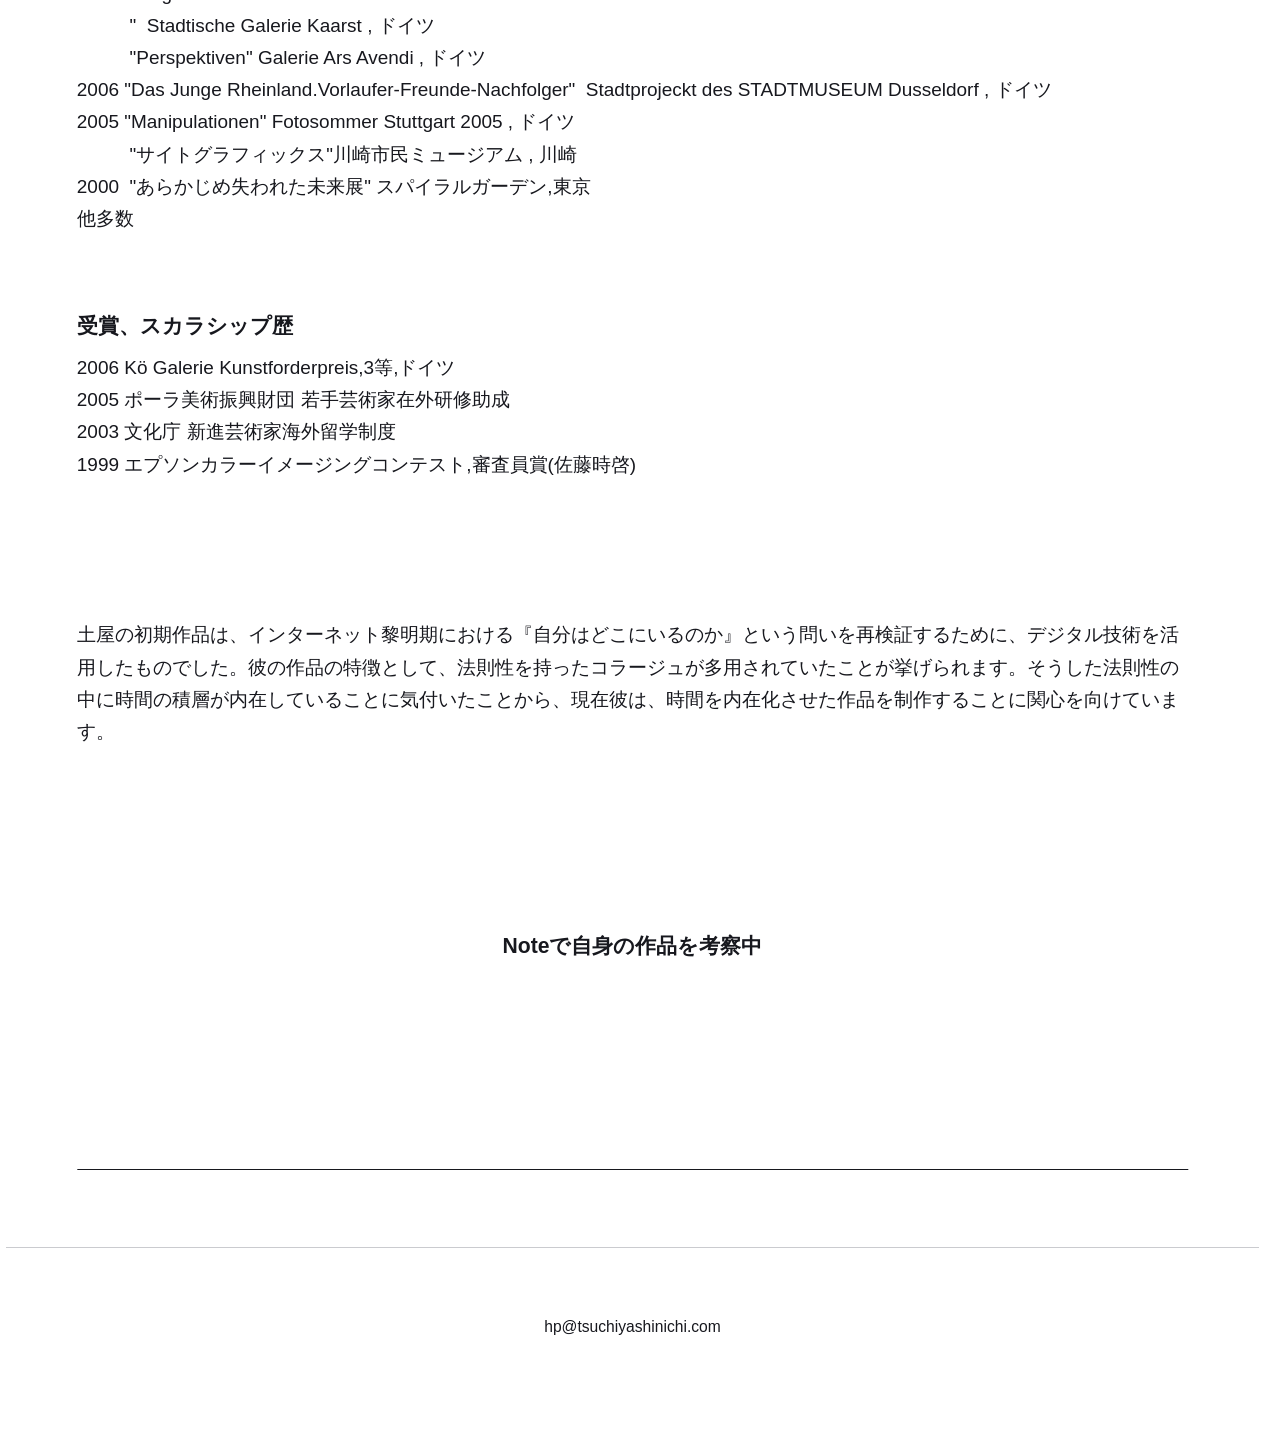
==== commit ab0a162d: "Updated from Publii" ====
--- a/index.html
+++ b/index.html
@@ -1,10 +1,10 @@
-<!DOCTYPE html><html lang="ja"><head><meta charset="utf-8"><meta http-equiv="X-UA-Compatible" content="IE=edge"><meta name="viewport" content="width=device-width,initial-scale=1"><title>TSUCHIYA Shinichi</title><meta name="generator" content="Publii Open-Source CMS for Static Site"><link rel="canonical" href="https://zucija.github.io/TSUCHIYA_Shinichi_CV/"><link rel="alternate" type="application/atom+xml" href="https://zucija.github.io/TSUCHIYA_Shinichi_CV/feed.xml" title="TSUCHIYA Shinichi - RSS"><link rel="alternate" type="application/json" href="https://zucija.github.io/TSUCHIYA_Shinichi_CV/feed.json" title="TSUCHIYA Shinichi - JSON"><meta property="og:title" content="TSUCHIYA Shinichi"><meta property="og:site_name" content="TSUCHIYA Shinichi"><meta property="og:description" content=""><meta property="og:url" content="https://zucija.github.io/TSUCHIYA_Shinichi_CV/"><meta property="og:type" content="website"><link rel="stylesheet" href="https://zucija.github.io/TSUCHIYA_Shinichi_CV/assets/css/style.css?v=361fea37db0915936985f54ed1ce96f1"><script type="application/ld+json">{"@context":"http://schema.org","@type":"Organization","name":"TSUCHIYA Shinichi","url":"https://zucija.github.io/TSUCHIYA_Shinichi_CV/"}</script><noscript><style>img[loading] {
+<!DOCTYPE html><html lang="ja"><head><meta charset="utf-8"><meta http-equiv="X-UA-Compatible" content="IE=edge"><meta name="viewport" content="width=device-width,initial-scale=1"><title>TSUCHIYA Shinichi</title><meta name="generator" content="Publii Open-Source CMS for Static Site"><link rel="canonical" href="https://zucija.github.io/TSUCHIYA_Shinichi_CV/"><link rel="alternate" type="application/atom+xml" href="https://zucija.github.io/TSUCHIYA_Shinichi_CV/feed.xml" title="TSUCHIYA Shinichi - RSS"><link rel="alternate" type="application/json" href="https://zucija.github.io/TSUCHIYA_Shinichi_CV/feed.json" title="TSUCHIYA Shinichi - JSON"><meta property="og:title" content="TSUCHIYA Shinichi"><meta property="og:site_name" content="TSUCHIYA Shinichi"><meta property="og:description" content=""><meta property="og:url" content="https://zucija.github.io/TSUCHIYA_Shinichi_CV/"><meta property="og:type" content="website"><link rel="stylesheet" href="https://zucija.github.io/TSUCHIYA_Shinichi_CV/assets/css/style.css?v=361fea37db0915936985f54ed1ce96f1"><script type="application/ld+json">{"@context":"http://schema.org","@type":"Organization","name":"TSUCHIYA Shinichi","url":"https://zucija.github.io/TSUCHIYA_Shinichi_CV/","sameAs":["https://www.instagram.com/shinichi__tsuchiya/"]}</script><noscript><style>img[loading] {
                     opacity: 1;
-                }</style></noscript></head><body class="home-template"><header class="top js-header"><a class="logo" href="https://zucija.github.io/TSUCHIYA_Shinichi_CV/">TSUCHIYA Shinichi</a></header><main><div class="hero hero--noimage"><header class="hero__content"><div class="wrapper"><h1 class="align-center"> </h1><p> </p><h2>CV</h2><p> </p><p>Shinichi TSUCHIYA<br>1972 Born at Yokohama, Japan<br>1994-1998 Studies at the Tokyo Zokai University<br>1998-2000 Studies at the International Academy of Media Arts and Sciences<br>2001-2006 Studies at the Kunstakademie Düsseldorf, Prof. Thomas Ruff, Meisterschüler<br>2010- Lives and works at Tokyo, Japan<br><br>Tsuchiya's early works utilized digital technology to re-examine the question of 'where am I?' at the dawn of the internet. A characteristic of his work was the frequent use of systematic collages. However, upon realizing that a layering of time was inherent in these systems, he is currently interested in creating works that internalize time.<br><br><br>土屋紳一<br>1972年 横浜生まれ<br>1994〜1998年 東京造形大学<br>1998〜2000年 国際情報科学芸術アカデミー（IAMAS）<br>2001〜2006年 デュッセルドルフ美術アカデミー　トーマス・ルフからマイスターシューラーを取得<br>2010年〜 東京在住、同地を拠点に活動<br><br>土屋の初期作品は、インターネット黎明期における『自分はどこにいるのか』という問いを再検証するために、デジタル技術を活用したものでした。彼の作品の特徴として、法則性を持ったコラージュが多用されていたことが挙げられます。そうした法則性の中に時間の積層が内在していることに気付いたことから、現在彼は、時間を内在化させた作品を制作することに関心を向けています。</p><p> </p><p> </p><p> </p><p> </p><p> </p></div></header></div><div class="wrapper feed"></div></main><footer class="footer"><div class="wrapper"><div class="footer__copyright"><p><script>ML="m\">fcy. i=uso/:lnre@htpa<";
+                }</style></noscript></head><body class="home-template"><header class="top js-header"><a class="logo" href="https://zucija.github.io/TSUCHIYA_Shinichi_CV/">TSUCHIYA Shinichi</a></header><main><div class="hero hero--noimage"><header class="hero__content"><div class="wrapper"><h1 class="align-center"> </h1><p> </p><h1>CV</h1><p> </p><h5>Shinichi TSUCHIYA</h5><p>1972 Born at Yokohama, Japan<br>1994-1998 Studies at the Tokyo Zokai University<br>1998-2000 Studies at the International Academy of Media Arts and Sciences<br>2001-2006 Studies at the Kunstakademie Düsseldorf, Prof. Thomas Ruff, Meisterschüler<br>2010- Lives and works at Tokyo, Japan<br><br></p><h5>Solo Exhibitions</h5><p>2018 Solo Exhibition, Kanzan Gallery, Tokyo, Japan<br>2016 Criterium 92: Shinichi Tsuchiya, Art Tower Mito, Ibaraki, Japan<br>2016 Solo Exhibition, Galerie　Obrist, Germany<br>2015 Solo Exhibition, Christian Marx Galerie, Germany<br>2008 Solo Exhibition, Obrist Gingold Galerie, Germany<br>2003 Solo Exhibition, TOKI ART SPACE, Tokyo, Japan<br>2000 Solo Exhibition, TOKI ART SPACE, Tokyo, Japan</p><h5><br>Group Exhibitions</h5><p>2016 POLA MUSEUM ANNEX Exhibition 2016: Video and Movement, Pola Museum Annex, Tokyo, Japan<br>2013 energy for us, Hillside Terrace, Tokyo, Japan<br>2012 2.46 and Thereafter, Edison Place Gallery, Washington D.C., USA<br>2011 Maulwurf Tremor, Villa Karl Marx, Wiesen, Germany<br>2010 No Man's Land, Former French Embassy, Tokyo, Japan<br>2008 Group Exhibition, KunstHaus Mettmann, Germany<br>2008 The Photographic Game, Kawasaki City Museum, Kawasaki, Japan<br>2007 Junge Künstler der Kunstakademie Düsseldorf, Städtische Galerie Kaarst, Germany<br>2007 Perspektiven, Galerie Ars Avendi, Germany<br>2006 Das Junge Rheinland: Vorläufer - Freunde - Nachfolger, Stadtprojekt des Stadtmuseums Düsseldorf, Germany<br>2005 Manipulationen, Fotosommer Stuttgart 2005, Germany<br>2005 Site Graphics, Kawasaki City Museum, Kawasaki, Japan<br>2000 The Future Already Lost, Spiral Garden, Tokyo, Japan<br>And many others</p><p> </p><h5>Awards and Grants</h5><p>2006 3rd Prize, Kö Galerie Kunstförderpreis, Germany<br>2005 Overseas Research Grant for Young Artists, Pola Art Foundation<br>2003 Overseas Study Program for Emerging Artists, Agency for Cultural Affairs, Government of Japan<br>1999 Judges' Award (Selected by Tokihiro Sato), Epson Color Imaging Contest</p><p> </p><p> </p><p>Tsuchiya's early works utilized digital technology to re-examine the question of 'where am I?' at the dawn of the internet. A characteristic of his work was the frequent use of systematic collages. However, upon realizing that a layering of time was inherent in these systems, he is currently interested in creating works that internalize time.</p><p> </p><p> </p><p> </p><h4>土屋紳一</h4><p>1972年 横浜生まれ<br>1994〜1998年 東京造形大学<br>1998〜2000年 国際情報科学芸術アカデミー（IAMAS）<br>2001〜2006年 デュッセルドルフ美術アカデミー　トーマス・ルフからマイスターシューラーを取得<br>2010年〜 東京在住、同地を拠点に活動</p><h5><br>個展 </h5><p>2018 Kanzan gallery, 東京<br>2016 クリテリオム92 土屋紳一展 , 水戸芸術館 茨城 <br>          Obrist Gingold Galerie , ドイツ<br>2015 Christian Marx Galerie , ドイツ<br>2008 Obrist Gingold Galerie , ドイツ<br>2003 TOKI ART SPACE , 東京 <br>2000 TOKI ART SPACE , 東京 </p><h5><br>グループ展</h5><p>2016 "ポーラ ミュージアム アネックス展2016-映像と動勢-" , 東京 <br>2013 "energy for us" ヒルサイドテラス , 東京<br>2012 "2.46 and Thereafter"Edison Place Gallery, ワシントンDC,アメリカ <br>2011 "Maul wurf tremor" Villa Karl Marx , ヴィーゼン , ドイツ<br>2010 "Nomans Land"旧フランス大使館 , 東京<br>2008 KunstHaus Mettman, ドイツ <br>          "写真ゲーム"川崎市民ミュージアム , 川崎<br>2007 "Junge Kunstler der Kunstakademie Dusseldorf<br>          "  Stadtische Galerie Kaarst , ドイツ<br>          "Perspektiven" Galerie Ars Avendi , ドイツ<br>2006 "Das Junge Rheinland.Vorlaufer-Freunde-Nachfolger"  Stadtprojeckt des STADTMUSEUM Dusseldorf , ドイツ <br>2005 "Manipulationen" Fotosommer Stuttgart 2005 , ドイツ<br>          "サイトグラフィックス"川崎市民ミュージアム , 川崎<br>2000  "あらかじめ失われた未来展" スパイラルガーデン,東京<br>他多数  <br><br></p><h5>受賞、スカラシップ歴</h5><p>2006 Kö Galerie Kunstforderpreis,3等,ドイツ<br>2005 ポーラ美術振興財団 若手芸術家在外研修助成<br>2003 文化庁 新進芸術家海外留学制度<br>1999 エプソンカラーイメージングコンテスト,審査員賞(佐藤時啓)</p><p> </p><p> </p><p>土屋の初期作品は、インターネット黎明期における『自分はどこにいるのか』という問いを再検証するために、デジタル技術を活用したものでした。彼の作品の特徴として、法則性を持ったコラージュが多用されていたことが挙げられます。そうした法則性の中に時間の積層が内在していることに気付いたことから、現在彼は、時間を内在化させた作品を制作することに関心を向けています。</p><p> </p><p> </p><h5 class="align-center"><br><a href="https://note.com/tsuchiya_photo" target="_blank" rel="noopener">Noteで自身の作品を考察中</a></h5><p> </p><p> </p><p> </p></div></header></div><div class="wrapper feed"></div></main><footer class="footer"><div class="wrapper"><div class="footer__copyright"><p><script>ML="m\">fcy. i=uso/:lnre@htpa<";
 MI="HG7DAB3910G8?E<>DFCE;:4D85G;D8@84D864<012DFCE;:4D85G;D8@84D864<0H=G2";
 OT="";for(j=0;j<MI.length;j++){
 OT+=ML.charAt(MI.charCodeAt(j)-48);
-}document.write(OT);</script></p></div><button id="backToTop" class="footer__bttop" aria-label="Back to top" title="Back to top"><svg width="20" height="20"><use xlink:href="https://zucija.github.io/TSUCHIYA_Shinichi_CV/assets/svg/svg-map.svg#toparrow"/></svg></button></div></footer><script defer="defer" src="https://zucija.github.io/TSUCHIYA_Shinichi_CV/assets/js/scripts.min.js?v=d0fc1030089a37f93a2d51bf6d07565c"></script><script>window.publiiThemeMenuConfig={mobileMenuMode:'sidebar',animationSpeed:300,submenuWidth: 'auto',doubleClickTime:500,mobileMenuExpandableSubmenus:true,relatedContainerForOverlayMenuSelector:'.top'};</script><script>var images = document.querySelectorAll('img[loading]');
+}document.write(OT);</script></p></div><div class="footer__social"><a href="https://www.instagram.com/shinichi__tsuchiya/" aria-label="Instagram"><svg><use xlink:href="https://zucija.github.io/TSUCHIYA_Shinichi_CV/assets/svg/svg-map.svg#instagram"/></svg></a></div><button id="backToTop" class="footer__bttop" aria-label="Back to top" title="Back to top"><svg width="20" height="20"><use xlink:href="https://zucija.github.io/TSUCHIYA_Shinichi_CV/assets/svg/svg-map.svg#toparrow"/></svg></button></div></footer><script defer="defer" src="https://zucija.github.io/TSUCHIYA_Shinichi_CV/assets/js/scripts.min.js?v=d0fc1030089a37f93a2d51bf6d07565c"></script><script>window.publiiThemeMenuConfig={mobileMenuMode:'sidebar',animationSpeed:300,submenuWidth: 'auto',doubleClickTime:500,mobileMenuExpandableSubmenus:true,relatedContainerForOverlayMenuSelector:'.top'};</script><script>var images = document.querySelectorAll('img[loading]');
         for (var i = 0; i < images.length; i++) {
             if (images[i].complete) {
                 images[i].classList.add('is-loaded');
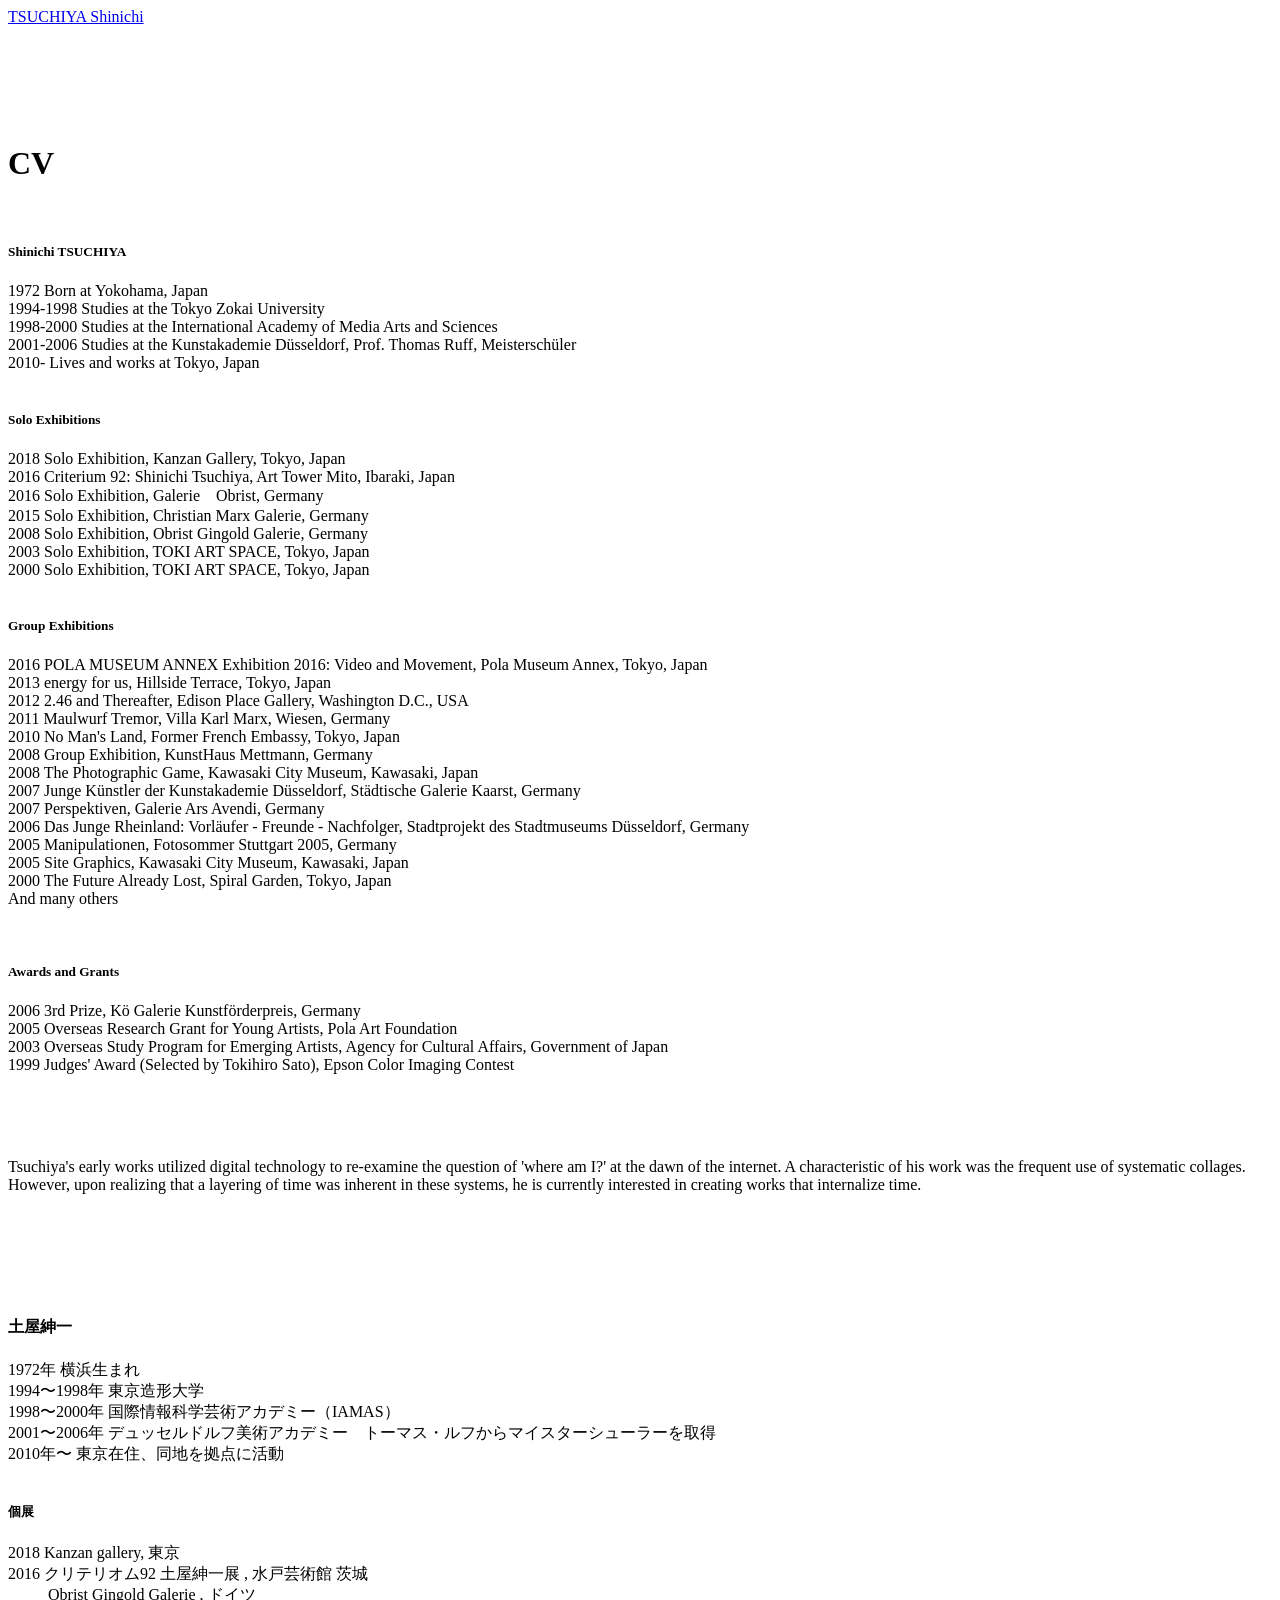
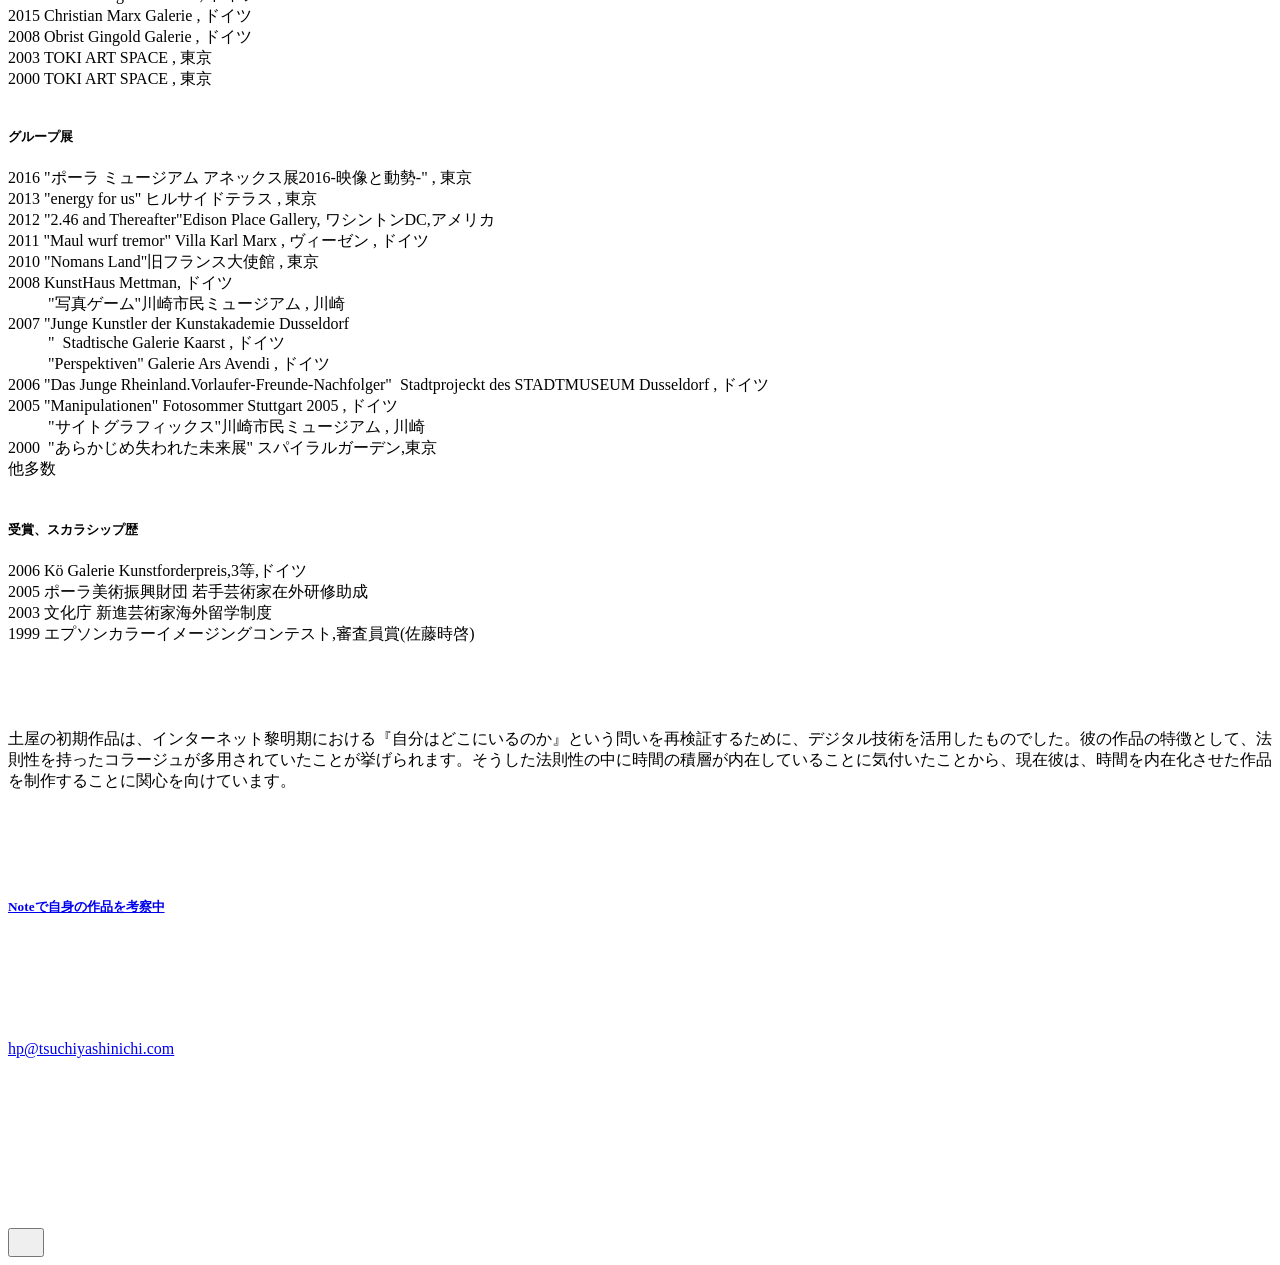
==== commit 2e7e6960: "Updated from Publii" ====
--- a/index.html
+++ b/index.html
@@ -1,10 +1,10 @@
-<!DOCTYPE html><html lang="ja"><head><meta charset="utf-8"><meta http-equiv="X-UA-Compatible" content="IE=edge"><meta name="viewport" content="width=device-width,initial-scale=1"><title>TSUCHIYA Shinichi</title><meta name="generator" content="Publii Open-Source CMS for Static Site"><link rel="canonical" href="https://zucija.github.io/TSUCHIYA_Shinichi_CV/"><link rel="alternate" type="application/atom+xml" href="https://zucija.github.io/TSUCHIYA_Shinichi_CV/feed.xml" title="TSUCHIYA Shinichi - RSS"><link rel="alternate" type="application/json" href="https://zucija.github.io/TSUCHIYA_Shinichi_CV/feed.json" title="TSUCHIYA Shinichi - JSON"><meta property="og:title" content="TSUCHIYA Shinichi"><meta property="og:site_name" content="TSUCHIYA Shinichi"><meta property="og:description" content=""><meta property="og:url" content="https://zucija.github.io/TSUCHIYA_Shinichi_CV/"><meta property="og:type" content="website"><link rel="stylesheet" href="https://zucija.github.io/TSUCHIYA_Shinichi_CV/assets/css/style.css?v=361fea37db0915936985f54ed1ce96f1"><script type="application/ld+json">{"@context":"http://schema.org","@type":"Organization","name":"TSUCHIYA Shinichi","url":"https://zucija.github.io/TSUCHIYA_Shinichi_CV/","sameAs":["https://www.instagram.com/shinichi__tsuchiya/"]}</script><noscript><style>img[loading] {
+<!DOCTYPE html><html lang="ja"><head><meta charset="utf-8"><meta http-equiv="X-UA-Compatible" content="IE=edge"><meta name="viewport" content="width=device-width,initial-scale=1"><title>TSUCHIYA Shinichi</title><meta name="generator" content="Publii Open-Source CMS for Static Site"><link rel="canonical" href="https://www.tsuchiyashinichi.com/"><link rel="alternate" type="application/atom+xml" href="https://www.tsuchiyashinichi.com/feed.xml" title="TSUCHIYA Shinichi - RSS"><link rel="alternate" type="application/json" href="https://www.tsuchiyashinichi.com/feed.json" title="TSUCHIYA Shinichi - JSON"><meta property="og:title" content="TSUCHIYA Shinichi"><meta property="og:site_name" content="TSUCHIYA Shinichi"><meta property="og:description" content=""><meta property="og:url" content="https://www.tsuchiyashinichi.com/"><meta property="og:type" content="website"><link rel="stylesheet" href="https://www.tsuchiyashinichi.com/assets/css/style.css?v=361fea37db0915936985f54ed1ce96f1"><script type="application/ld+json">{"@context":"http://schema.org","@type":"Organization","name":"TSUCHIYA Shinichi","url":"https://www.tsuchiyashinichi.com/","sameAs":["https://www.instagram.com/shinichi__tsuchiya/"]}</script><noscript><style>img[loading] {
                     opacity: 1;
-                }</style></noscript></head><body class="home-template"><header class="top js-header"><a class="logo" href="https://zucija.github.io/TSUCHIYA_Shinichi_CV/">TSUCHIYA Shinichi</a></header><main><div class="hero hero--noimage"><header class="hero__content"><div class="wrapper"><h1 class="align-center"> </h1><p> </p><h1>CV</h1><p> </p><h5>Shinichi TSUCHIYA</h5><p>1972 Born at Yokohama, Japan<br>1994-1998 Studies at the Tokyo Zokai University<br>1998-2000 Studies at the International Academy of Media Arts and Sciences<br>2001-2006 Studies at the Kunstakademie Düsseldorf, Prof. Thomas Ruff, Meisterschüler<br>2010- Lives and works at Tokyo, Japan<br><br></p><h5>Solo Exhibitions</h5><p>2018 Solo Exhibition, Kanzan Gallery, Tokyo, Japan<br>2016 Criterium 92: Shinichi Tsuchiya, Art Tower Mito, Ibaraki, Japan<br>2016 Solo Exhibition, Galerie　Obrist, Germany<br>2015 Solo Exhibition, Christian Marx Galerie, Germany<br>2008 Solo Exhibition, Obrist Gingold Galerie, Germany<br>2003 Solo Exhibition, TOKI ART SPACE, Tokyo, Japan<br>2000 Solo Exhibition, TOKI ART SPACE, Tokyo, Japan</p><h5><br>Group Exhibitions</h5><p>2016 POLA MUSEUM ANNEX Exhibition 2016: Video and Movement, Pola Museum Annex, Tokyo, Japan<br>2013 energy for us, Hillside Terrace, Tokyo, Japan<br>2012 2.46 and Thereafter, Edison Place Gallery, Washington D.C., USA<br>2011 Maulwurf Tremor, Villa Karl Marx, Wiesen, Germany<br>2010 No Man's Land, Former French Embassy, Tokyo, Japan<br>2008 Group Exhibition, KunstHaus Mettmann, Germany<br>2008 The Photographic Game, Kawasaki City Museum, Kawasaki, Japan<br>2007 Junge Künstler der Kunstakademie Düsseldorf, Städtische Galerie Kaarst, Germany<br>2007 Perspektiven, Galerie Ars Avendi, Germany<br>2006 Das Junge Rheinland: Vorläufer - Freunde - Nachfolger, Stadtprojekt des Stadtmuseums Düsseldorf, Germany<br>2005 Manipulationen, Fotosommer Stuttgart 2005, Germany<br>2005 Site Graphics, Kawasaki City Museum, Kawasaki, Japan<br>2000 The Future Already Lost, Spiral Garden, Tokyo, Japan<br>And many others</p><p> </p><h5>Awards and Grants</h5><p>2006 3rd Prize, Kö Galerie Kunstförderpreis, Germany<br>2005 Overseas Research Grant for Young Artists, Pola Art Foundation<br>2003 Overseas Study Program for Emerging Artists, Agency for Cultural Affairs, Government of Japan<br>1999 Judges' Award (Selected by Tokihiro Sato), Epson Color Imaging Contest</p><p> </p><p> </p><p>Tsuchiya's early works utilized digital technology to re-examine the question of 'where am I?' at the dawn of the internet. A characteristic of his work was the frequent use of systematic collages. However, upon realizing that a layering of time was inherent in these systems, he is currently interested in creating works that internalize time.</p><p> </p><p> </p><p> </p><h4>土屋紳一</h4><p>1972年 横浜生まれ<br>1994〜1998年 東京造形大学<br>1998〜2000年 国際情報科学芸術アカデミー（IAMAS）<br>2001〜2006年 デュッセルドルフ美術アカデミー　トーマス・ルフからマイスターシューラーを取得<br>2010年〜 東京在住、同地を拠点に活動</p><h5><br>個展 </h5><p>2018 Kanzan gallery, 東京<br>2016 クリテリオム92 土屋紳一展 , 水戸芸術館 茨城 <br>          Obrist Gingold Galerie , ドイツ<br>2015 Christian Marx Galerie , ドイツ<br>2008 Obrist Gingold Galerie , ドイツ<br>2003 TOKI ART SPACE , 東京 <br>2000 TOKI ART SPACE , 東京 </p><h5><br>グループ展</h5><p>2016 "ポーラ ミュージアム アネックス展2016-映像と動勢-" , 東京 <br>2013 "energy for us" ヒルサイドテラス , 東京<br>2012 "2.46 and Thereafter"Edison Place Gallery, ワシントンDC,アメリカ <br>2011 "Maul wurf tremor" Villa Karl Marx , ヴィーゼン , ドイツ<br>2010 "Nomans Land"旧フランス大使館 , 東京<br>2008 KunstHaus Mettman, ドイツ <br>          "写真ゲーム"川崎市民ミュージアム , 川崎<br>2007 "Junge Kunstler der Kunstakademie Dusseldorf<br>          "  Stadtische Galerie Kaarst , ドイツ<br>          "Perspektiven" Galerie Ars Avendi , ドイツ<br>2006 "Das Junge Rheinland.Vorlaufer-Freunde-Nachfolger"  Stadtprojeckt des STADTMUSEUM Dusseldorf , ドイツ <br>2005 "Manipulationen" Fotosommer Stuttgart 2005 , ドイツ<br>          "サイトグラフィックス"川崎市民ミュージアム , 川崎<br>2000  "あらかじめ失われた未来展" スパイラルガーデン,東京<br>他多数  <br><br></p><h5>受賞、スカラシップ歴</h5><p>2006 Kö Galerie Kunstforderpreis,3等,ドイツ<br>2005 ポーラ美術振興財団 若手芸術家在外研修助成<br>2003 文化庁 新進芸術家海外留学制度<br>1999 エプソンカラーイメージングコンテスト,審査員賞(佐藤時啓)</p><p> </p><p> </p><p>土屋の初期作品は、インターネット黎明期における『自分はどこにいるのか』という問いを再検証するために、デジタル技術を活用したものでした。彼の作品の特徴として、法則性を持ったコラージュが多用されていたことが挙げられます。そうした法則性の中に時間の積層が内在していることに気付いたことから、現在彼は、時間を内在化させた作品を制作することに関心を向けています。</p><p> </p><p> </p><h5 class="align-center"><br><a href="https://note.com/tsuchiya_photo" target="_blank" rel="noopener">Noteで自身の作品を考察中</a></h5><p> </p><p> </p><p> </p></div></header></div><div class="wrapper feed"></div></main><footer class="footer"><div class="wrapper"><div class="footer__copyright"><p><script>ML="m\">fcy. i=uso/:lnre@htpa<";
+                }</style></noscript></head><body class="home-template"><header class="top js-header"><a class="logo" href="https://www.tsuchiyashinichi.com/">TSUCHIYA Shinichi</a></header><main><div class="hero hero--noimage"><header class="hero__content"><div class="wrapper"><h1 class="align-center"> </h1><p> </p><h1>CV</h1><p> </p><h5>Shinichi TSUCHIYA</h5><p>1972 Born at Yokohama, Japan<br>1994-1998 Studies at the Tokyo Zokai University<br>1998-2000 Studies at the International Academy of Media Arts and Sciences<br>2001-2006 Studies at the Kunstakademie Düsseldorf, Prof. Thomas Ruff, Meisterschüler<br>2010- Lives and works at Tokyo, Japan<br><br></p><h5>Solo Exhibitions</h5><p>2018 Solo Exhibition, Kanzan Gallery, Tokyo, Japan<br>2016 Criterium 92: Shinichi Tsuchiya, Art Tower Mito, Ibaraki, Japan<br>2016 Solo Exhibition, Galerie　Obrist, Germany<br>2015 Solo Exhibition, Christian Marx Galerie, Germany<br>2008 Solo Exhibition, Obrist Gingold Galerie, Germany<br>2003 Solo Exhibition, TOKI ART SPACE, Tokyo, Japan<br>2000 Solo Exhibition, TOKI ART SPACE, Tokyo, Japan</p><h5><br>Group Exhibitions</h5><p>2016 POLA MUSEUM ANNEX Exhibition 2016: Video and Movement, Pola Museum Annex, Tokyo, Japan<br>2013 energy for us, Hillside Terrace, Tokyo, Japan<br>2012 2.46 and Thereafter, Edison Place Gallery, Washington D.C., USA<br>2011 Maulwurf Tremor, Villa Karl Marx, Wiesen, Germany<br>2010 No Man's Land, Former French Embassy, Tokyo, Japan<br>2008 Group Exhibition, KunstHaus Mettmann, Germany<br>2008 The Photographic Game, Kawasaki City Museum, Kawasaki, Japan<br>2007 Junge Künstler der Kunstakademie Düsseldorf, Städtische Galerie Kaarst, Germany<br>2007 Perspektiven, Galerie Ars Avendi, Germany<br>2006 Das Junge Rheinland: Vorläufer - Freunde - Nachfolger, Stadtprojekt des Stadtmuseums Düsseldorf, Germany<br>2005 Manipulationen, Fotosommer Stuttgart 2005, Germany<br>2005 Site Graphics, Kawasaki City Museum, Kawasaki, Japan<br>2000 The Future Already Lost, Spiral Garden, Tokyo, Japan<br>And many others</p><p> </p><h5>Awards and Grants</h5><p>2006 3rd Prize, Kö Galerie Kunstförderpreis, Germany<br>2005 Overseas Research Grant for Young Artists, Pola Art Foundation<br>2003 Overseas Study Program for Emerging Artists, Agency for Cultural Affairs, Government of Japan<br>1999 Judges' Award (Selected by Tokihiro Sato), Epson Color Imaging Contest</p><p> </p><p> </p><p>Tsuchiya's early works utilized digital technology to re-examine the question of 'where am I?' at the dawn of the internet. A characteristic of his work was the frequent use of systematic collages. However, upon realizing that a layering of time was inherent in these systems, he is currently interested in creating works that internalize time.</p><p> </p><p> </p><p> </p><h4>土屋紳一</h4><p>1972年 横浜生まれ<br>1994〜1998年 東京造形大学<br>1998〜2000年 国際情報科学芸術アカデミー（IAMAS）<br>2001〜2006年 デュッセルドルフ美術アカデミー　トーマス・ルフからマイスターシューラーを取得<br>2010年〜 東京在住、同地を拠点に活動</p><h5><br>個展 </h5><p>2018 Kanzan gallery, 東京<br>2016 クリテリオム92 土屋紳一展 , 水戸芸術館 茨城 <br>          Obrist Gingold Galerie , ドイツ<br>2015 Christian Marx Galerie , ドイツ<br>2008 Obrist Gingold Galerie , ドイツ<br>2003 TOKI ART SPACE , 東京 <br>2000 TOKI ART SPACE , 東京 </p><h5><br>グループ展</h5><p>2016 "ポーラ ミュージアム アネックス展2016-映像と動勢-" , 東京 <br>2013 "energy for us" ヒルサイドテラス , 東京<br>2012 "2.46 and Thereafter"Edison Place Gallery, ワシントンDC,アメリカ <br>2011 "Maul wurf tremor" Villa Karl Marx , ヴィーゼン , ドイツ<br>2010 "Nomans Land"旧フランス大使館 , 東京<br>2008 KunstHaus Mettman, ドイツ <br>          "写真ゲーム"川崎市民ミュージアム , 川崎<br>2007 "Junge Kunstler der Kunstakademie Dusseldorf<br>          "  Stadtische Galerie Kaarst , ドイツ<br>          "Perspektiven" Galerie Ars Avendi , ドイツ<br>2006 "Das Junge Rheinland.Vorlaufer-Freunde-Nachfolger"  Stadtprojeckt des STADTMUSEUM Dusseldorf , ドイツ <br>2005 "Manipulationen" Fotosommer Stuttgart 2005 , ドイツ<br>          "サイトグラフィックス"川崎市民ミュージアム , 川崎<br>2000  "あらかじめ失われた未来展" スパイラルガーデン,東京<br>他多数  <br><br></p><h5>受賞、スカラシップ歴</h5><p>2006 Kö Galerie Kunstforderpreis,3等,ドイツ<br>2005 ポーラ美術振興財団 若手芸術家在外研修助成<br>2003 文化庁 新進芸術家海外留学制度<br>1999 エプソンカラーイメージングコンテスト,審査員賞(佐藤時啓)</p><p> </p><p> </p><p>土屋の初期作品は、インターネット黎明期における『自分はどこにいるのか』という問いを再検証するために、デジタル技術を活用したものでした。彼の作品の特徴として、法則性を持ったコラージュが多用されていたことが挙げられます。そうした法則性の中に時間の積層が内在していることに気付いたことから、現在彼は、時間を内在化させた作品を制作することに関心を向けています。</p><p> </p><p> </p><h5 class="align-center"><br><a href="https://note.com/tsuchiya_photo" target="_blank" rel="noopener">Noteで自身の作品を考察中</a></h5><p> </p><p> </p><p> </p></div></header></div><div class="wrapper feed"></div></main><footer class="footer"><div class="wrapper"><div class="footer__copyright"><p><script>ML="m\">fcy. i=uso/:lnre@htpa<";
 MI="HG7DAB3910G8?E<>DFCE;:4D85G;D8@84D864<012DFCE;:4D85G;D8@84D864<0H=G2";
 OT="";for(j=0;j<MI.length;j++){
 OT+=ML.charAt(MI.charCodeAt(j)-48);
-}document.write(OT);</script></p></div><div class="footer__social"><a href="https://www.instagram.com/shinichi__tsuchiya/" aria-label="Instagram"><svg><use xlink:href="https://zucija.github.io/TSUCHIYA_Shinichi_CV/assets/svg/svg-map.svg#instagram"/></svg></a></div><button id="backToTop" class="footer__bttop" aria-label="Back to top" title="Back to top"><svg width="20" height="20"><use xlink:href="https://zucija.github.io/TSUCHIYA_Shinichi_CV/assets/svg/svg-map.svg#toparrow"/></svg></button></div></footer><script defer="defer" src="https://zucija.github.io/TSUCHIYA_Shinichi_CV/assets/js/scripts.min.js?v=d0fc1030089a37f93a2d51bf6d07565c"></script><script>window.publiiThemeMenuConfig={mobileMenuMode:'sidebar',animationSpeed:300,submenuWidth: 'auto',doubleClickTime:500,mobileMenuExpandableSubmenus:true,relatedContainerForOverlayMenuSelector:'.top'};</script><script>var images = document.querySelectorAll('img[loading]');
+}document.write(OT);</script></p></div><div class="footer__social"><a href="https://www.instagram.com/shinichi__tsuchiya/" aria-label="Instagram"><svg><use xlink:href="https://www.tsuchiyashinichi.com/assets/svg/svg-map.svg#instagram"/></svg></a></div><button id="backToTop" class="footer__bttop" aria-label="Back to top" title="Back to top"><svg width="20" height="20"><use xlink:href="https://www.tsuchiyashinichi.com/assets/svg/svg-map.svg#toparrow"/></svg></button></div></footer><script defer="defer" src="https://www.tsuchiyashinichi.com/assets/js/scripts.min.js?v=d0fc1030089a37f93a2d51bf6d07565c"></script><script>window.publiiThemeMenuConfig={mobileMenuMode:'sidebar',animationSpeed:300,submenuWidth: 'auto',doubleClickTime:500,mobileMenuExpandableSubmenus:true,relatedContainerForOverlayMenuSelector:'.top'};</script><script>var images = document.querySelectorAll('img[loading]');
         for (var i = 0; i < images.length; i++) {
             if (images[i].complete) {
                 images[i].classList.add('is-loaded');
